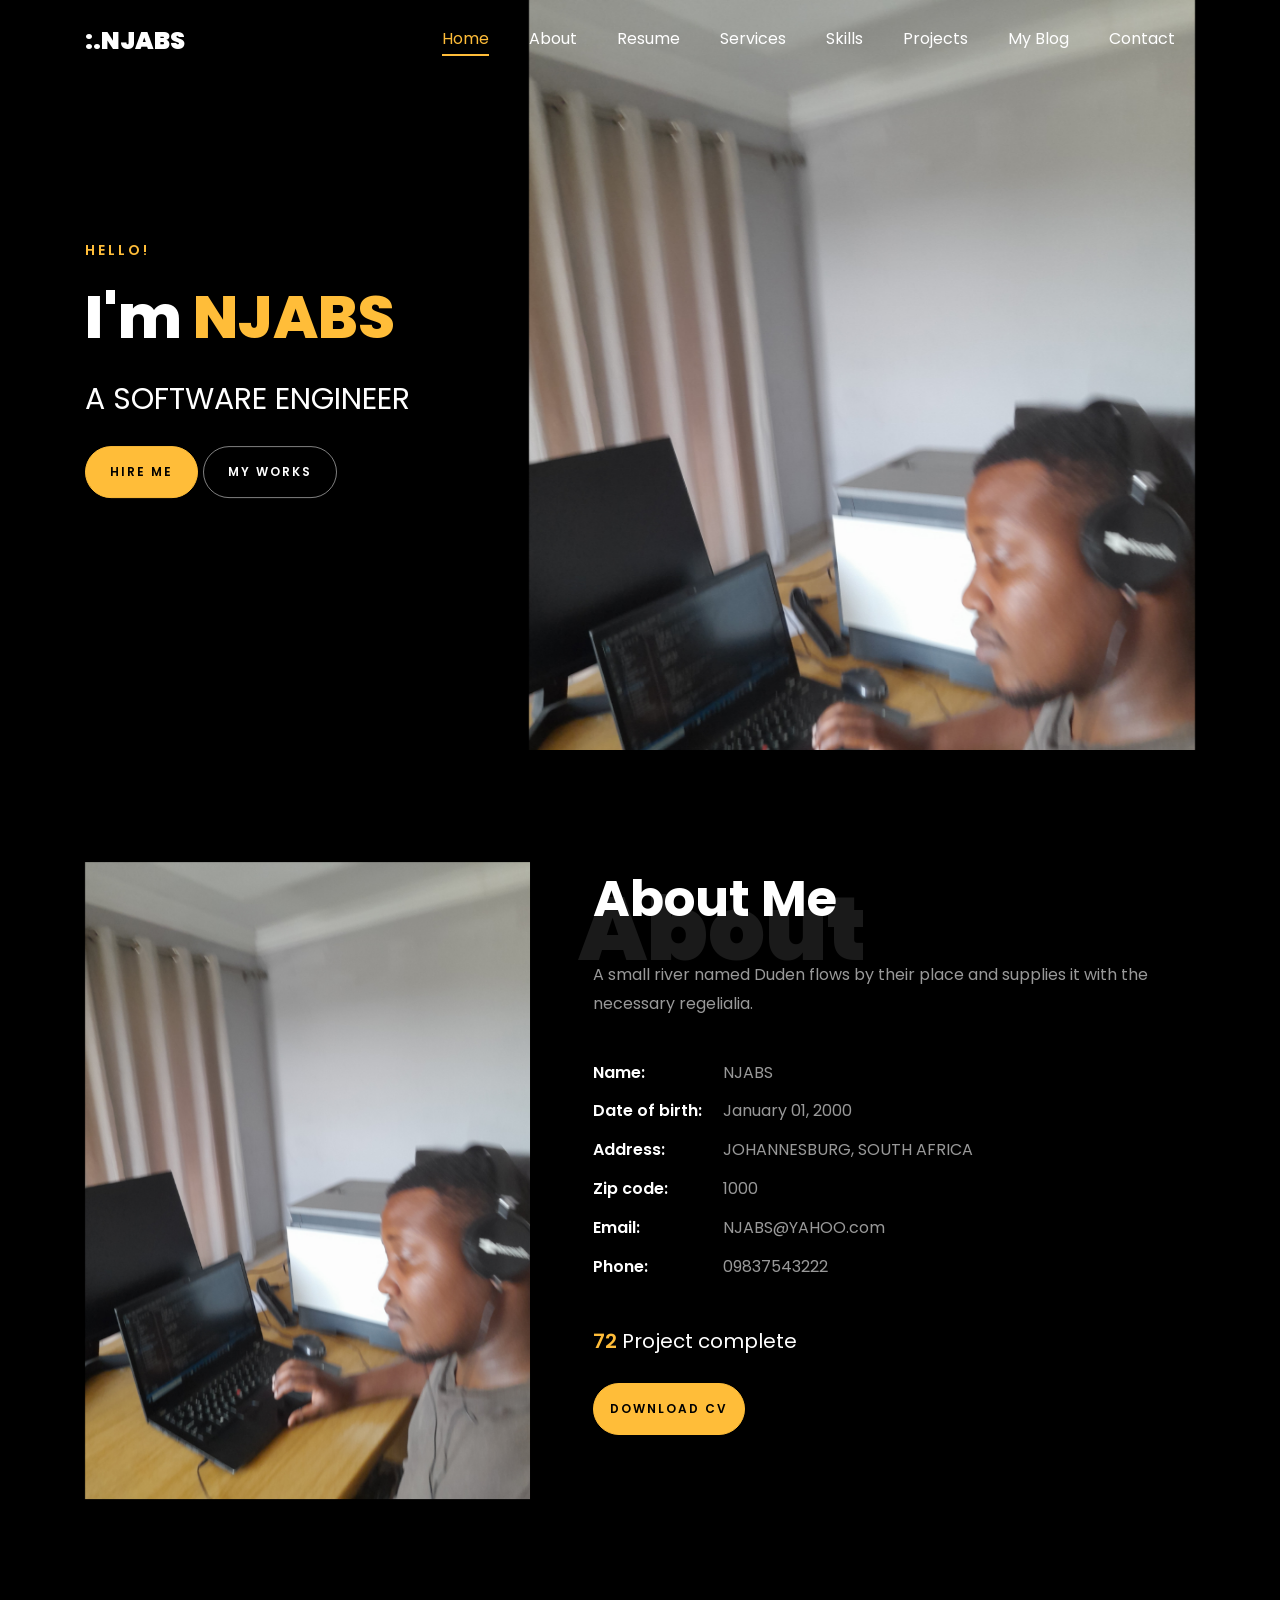
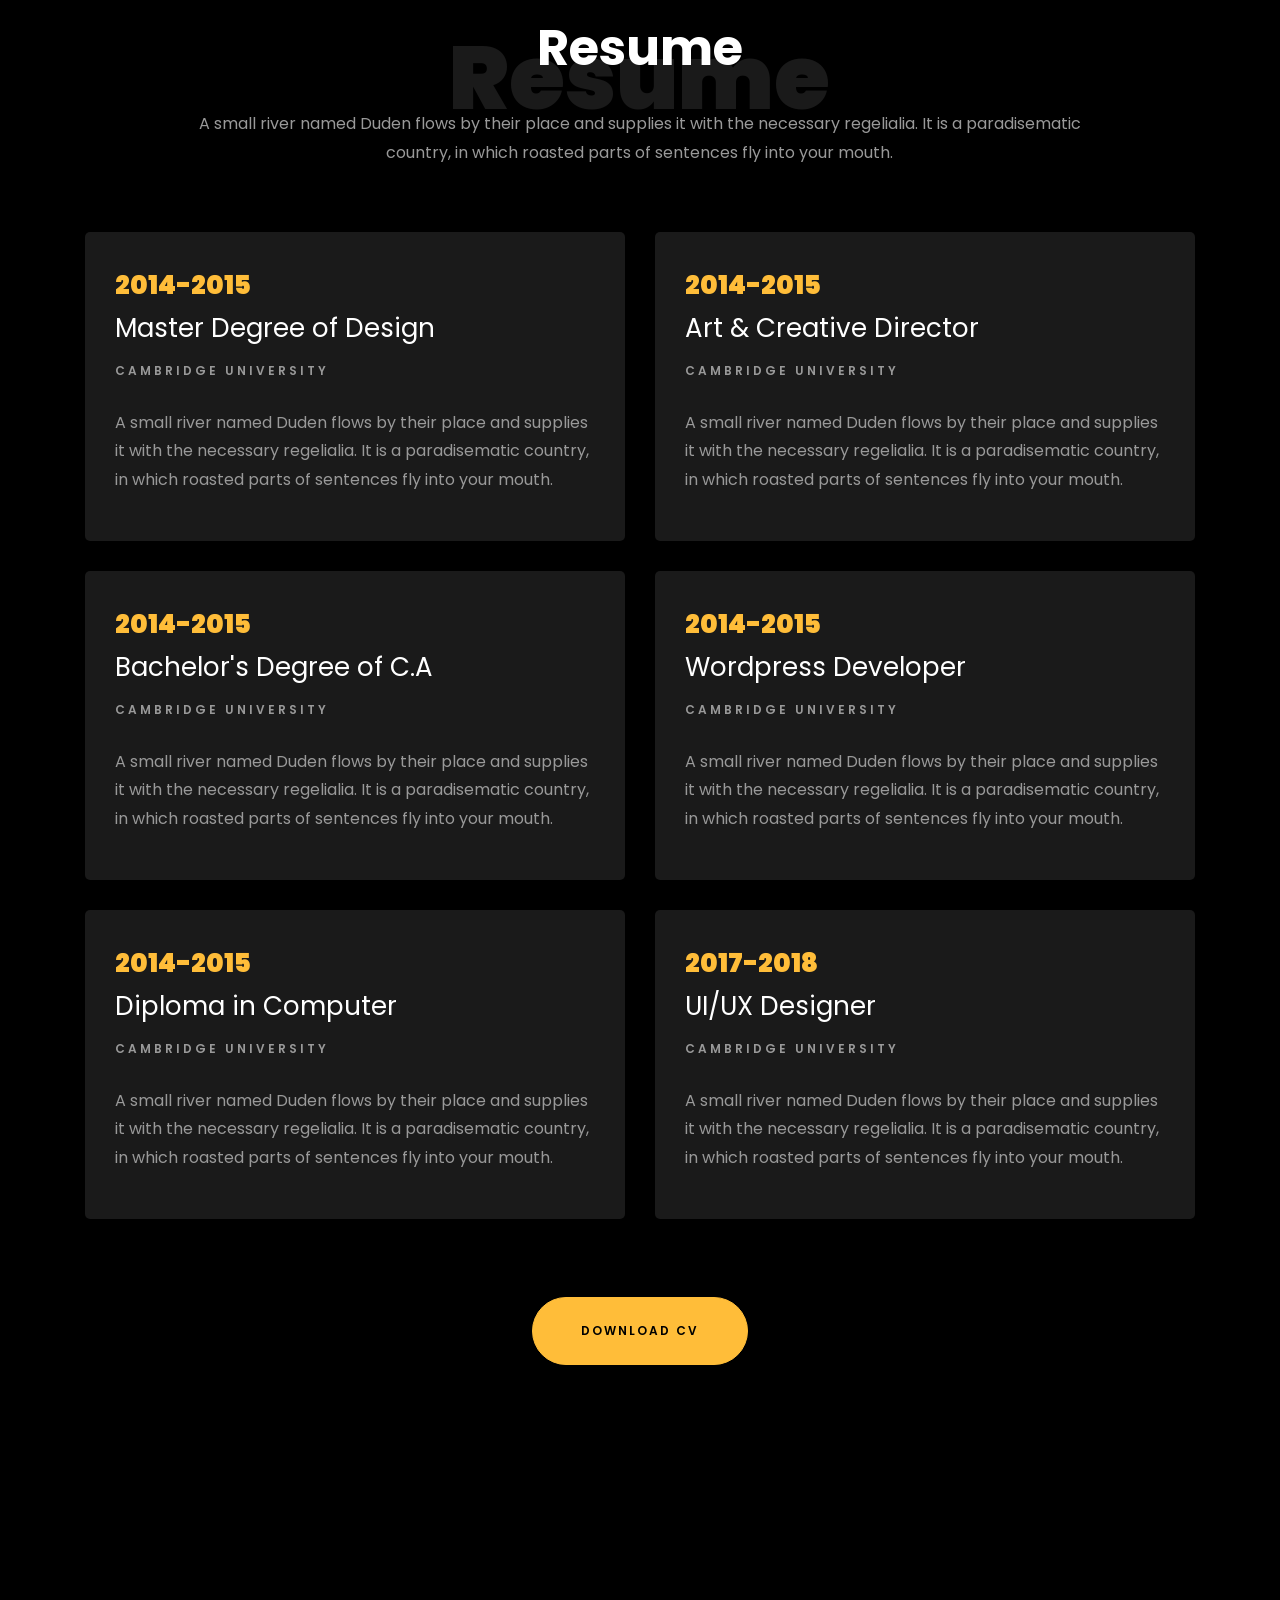
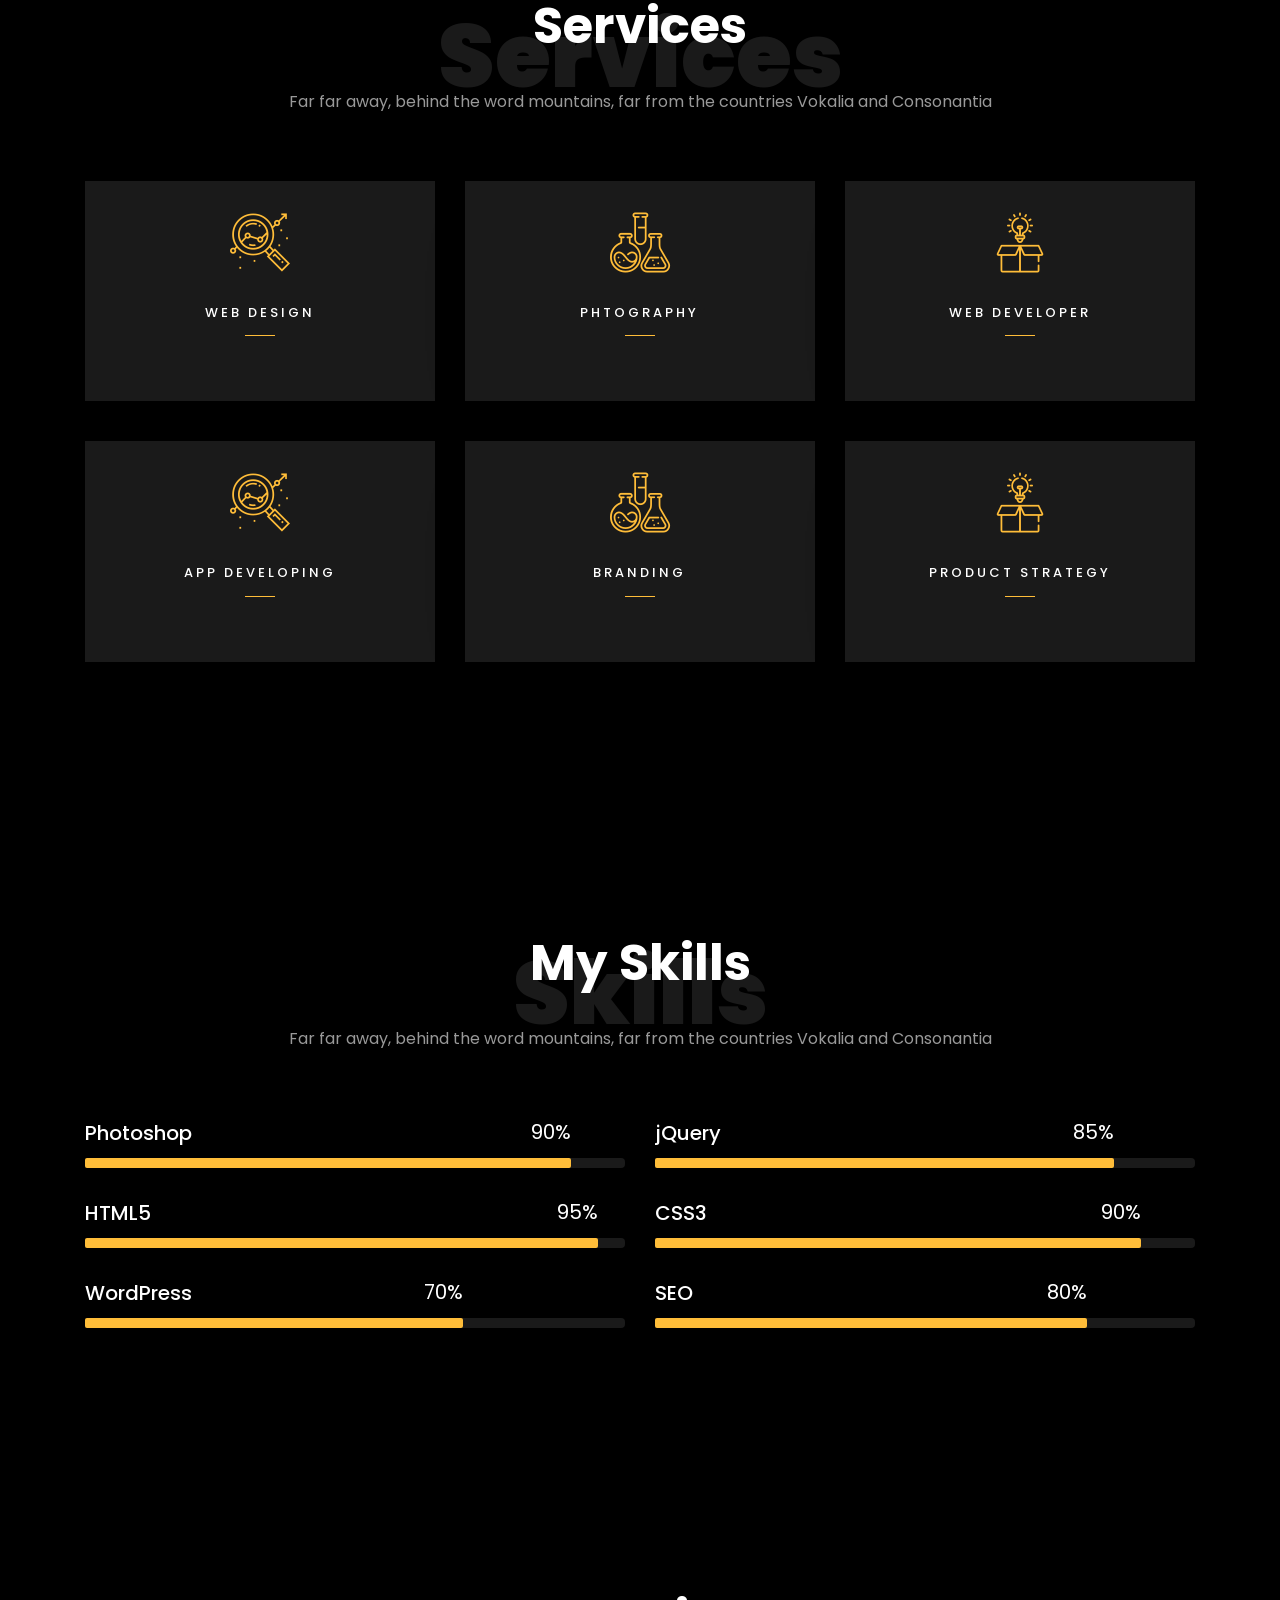
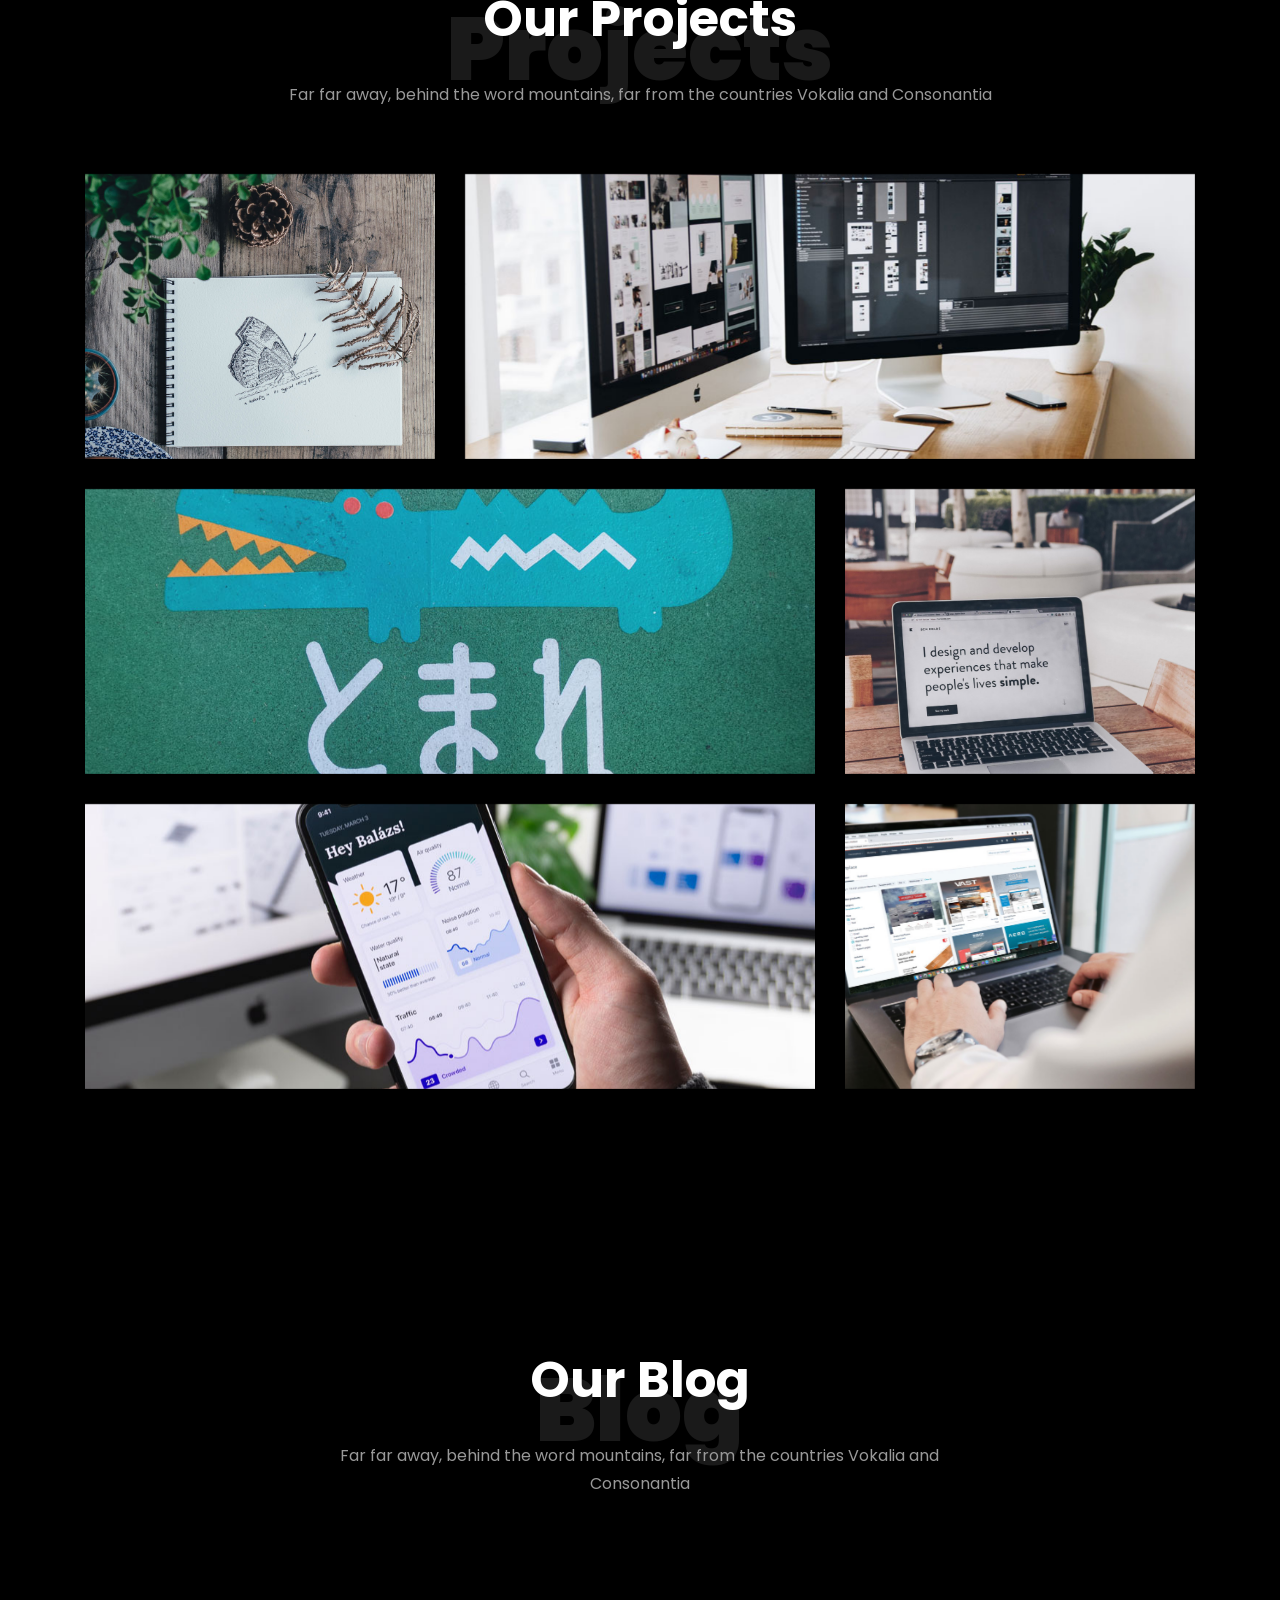
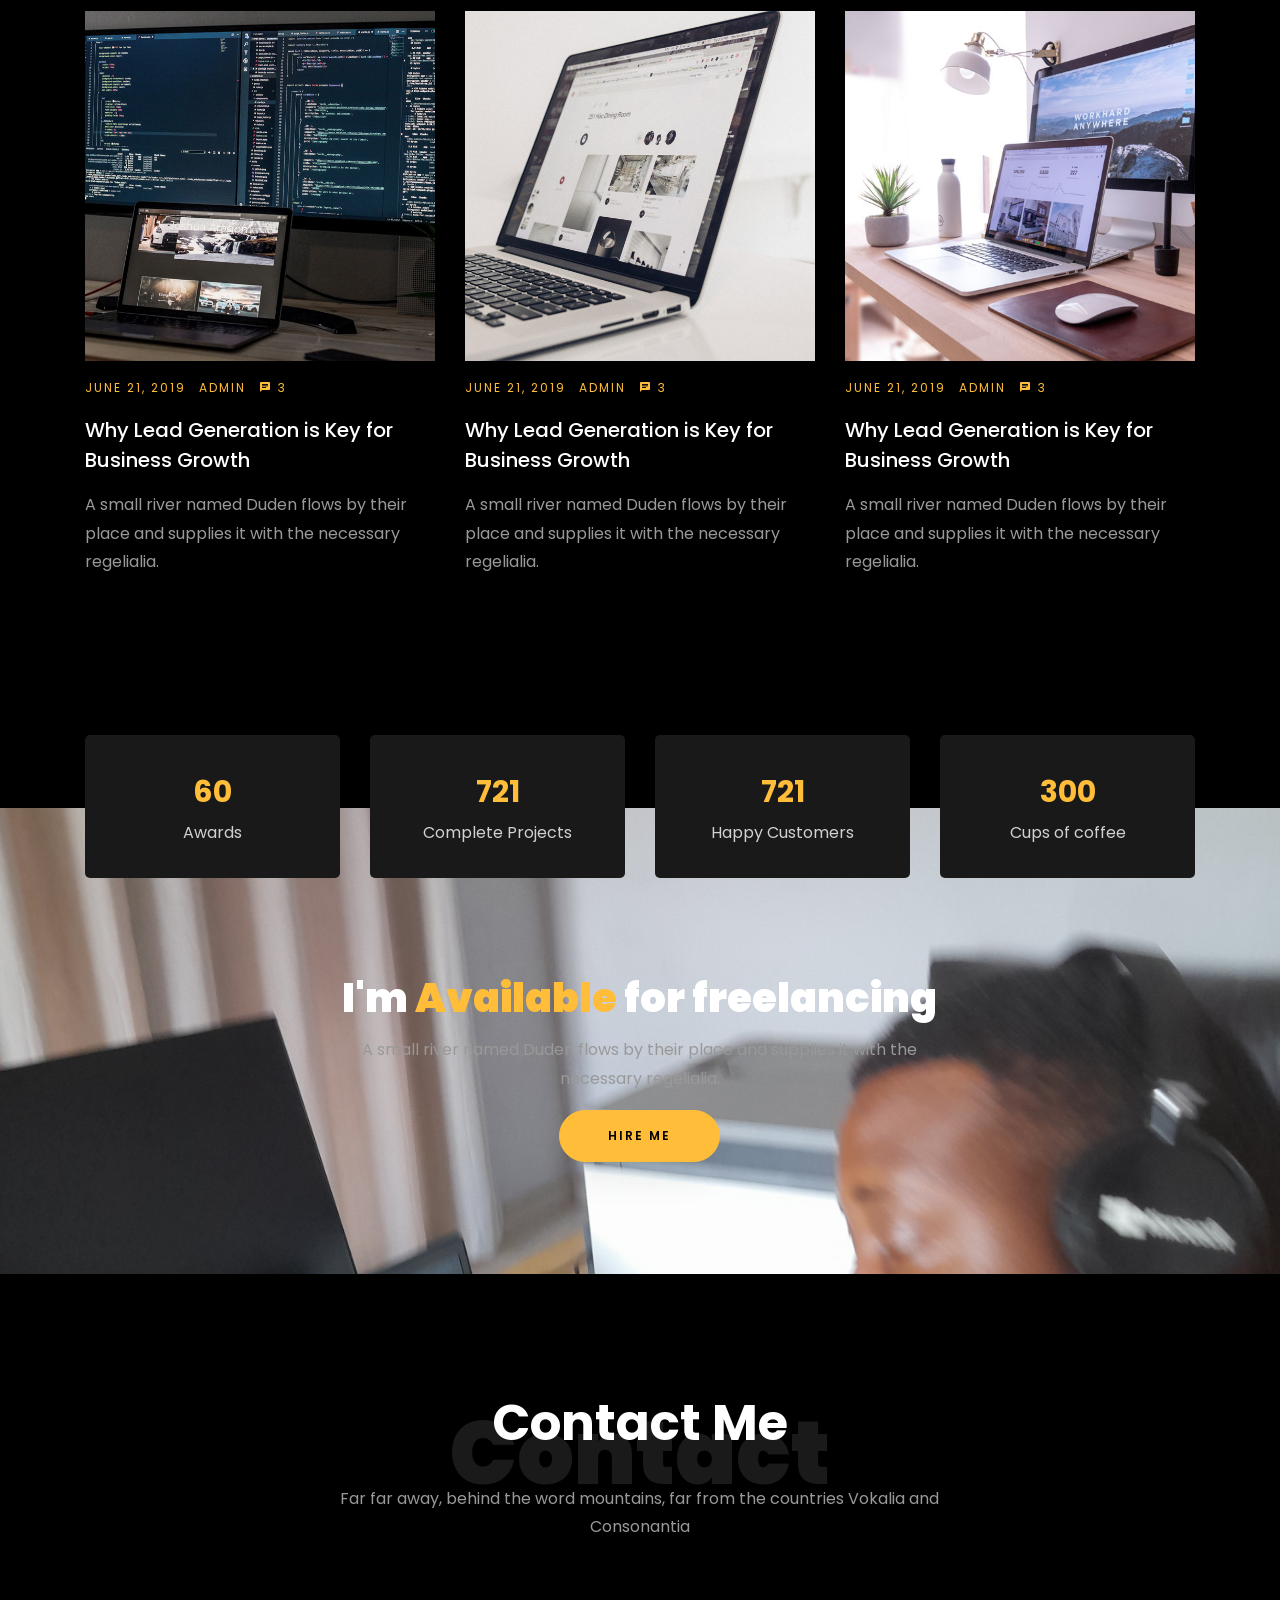
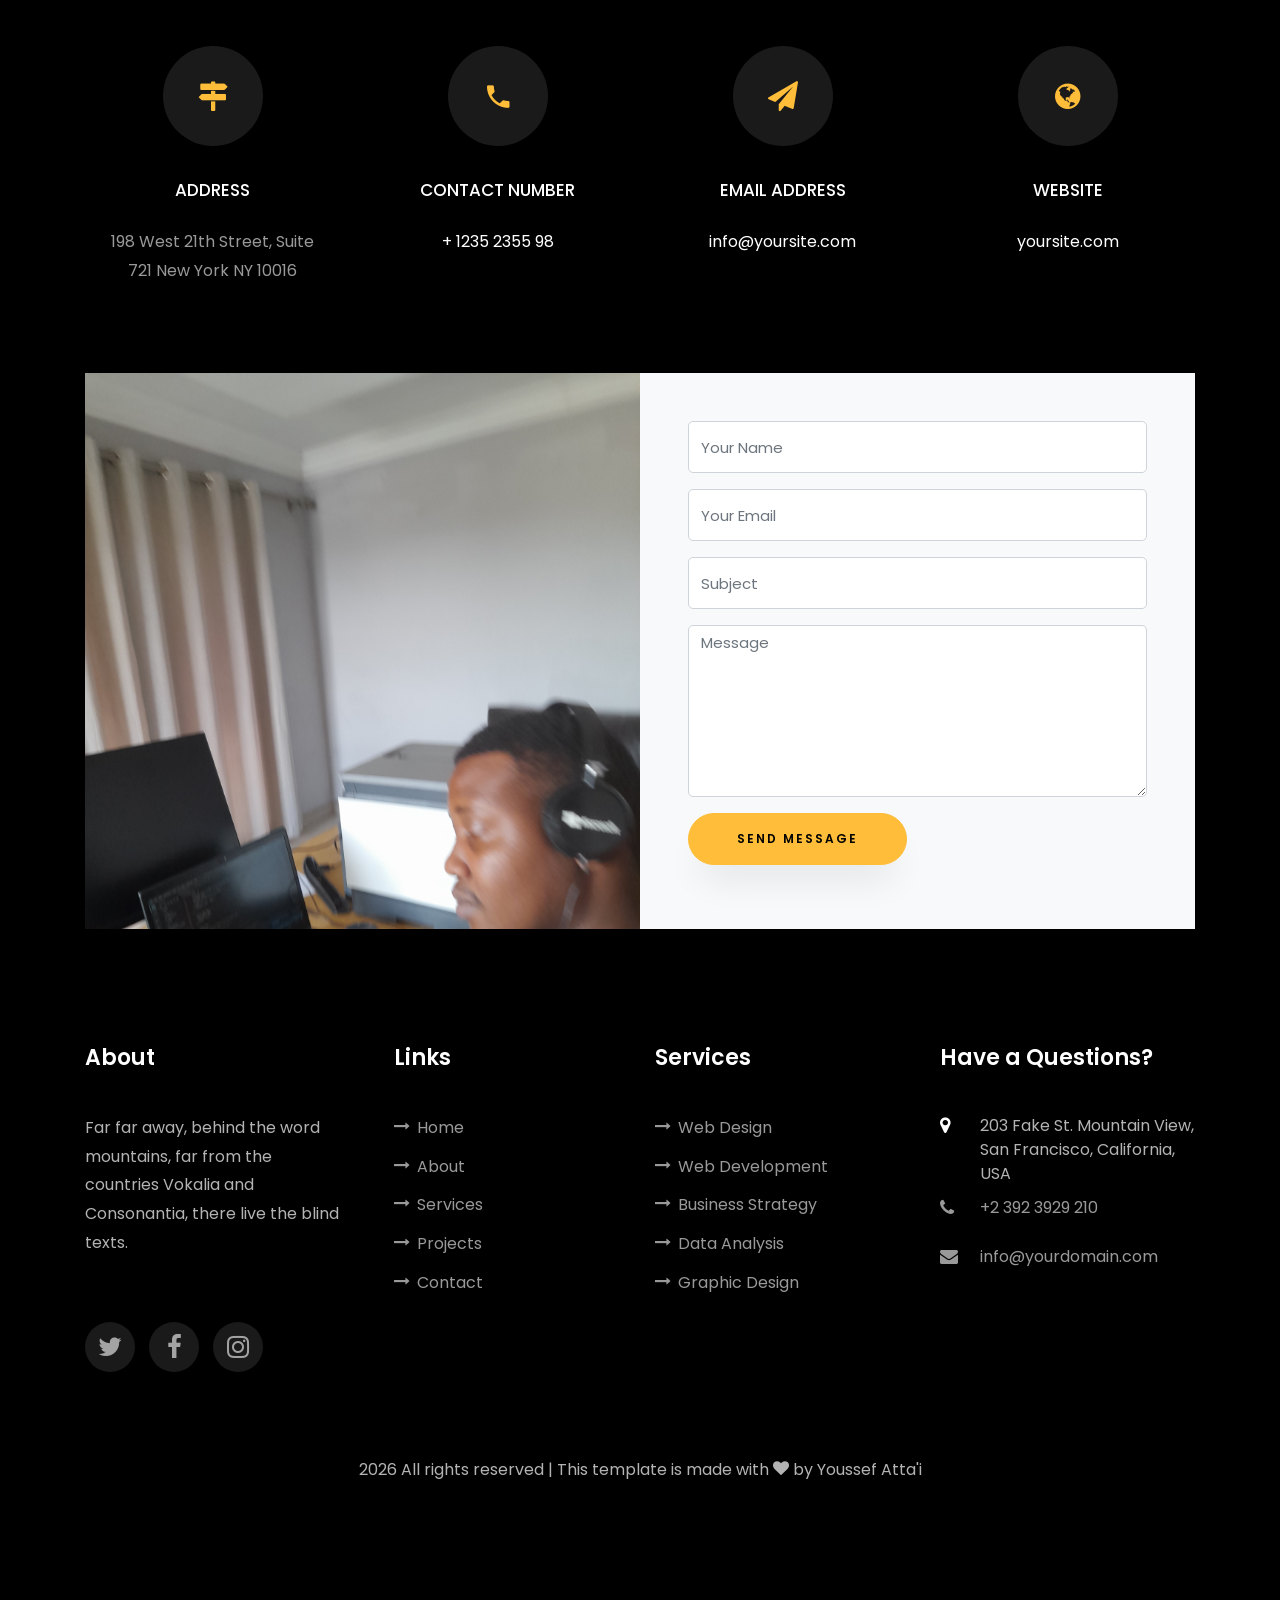
==== clark-thompson-portfolio-main/index.html @ b1715e2a "initial commit" ====
<!doctype html>
<html lang="en">
  <head>
    <title>Njabs</title>
    <meta charset="utf-8" />
    <meta
      name="viewport"
      content="width=device-width, initial-scale=1, shrink-to-fit=no"
    />

    <link
      href="https://fonts.googleapis.com/css?family=Poppins:100,200,300,400,500,600,700,800,900"
      rel="stylesheet"
    />

    <link rel="stylesheet" href="css/open-iconic-bootstrap.min.css" />
    <link rel="stylesheet" href="css/animate.css" />

    <link rel="stylesheet" href="css/owl.carousel.min.css" />
    <link rel="stylesheet" href="css/owl.theme.default.min.css" />
    <link rel="stylesheet" href="css/magnific-popup.css" />

    <link rel="stylesheet" href="css/aos.css" />

    <link rel="stylesheet" href="css/ionicons.min.css" />

    <link rel="stylesheet" href="css/flaticon.css" />
    <link rel="stylesheet" href="css/icomoon.css" />
    <link rel="stylesheet" href="css/style.css" />
  </head>
  <body data-spy="scroll" data-target=".site-navbar-target" data-offset="300">
    <nav
      class="navbar navbar-expand-lg navbar-dark ftco_navbar ftco-navbar-light site-navbar-target"
      id="ftco-navbar"
    >
      <div class="container">
        <a class="navbar-brand" href="index.html">:.Njabs</a>
        <button
          class="navbar-toggler js-fh5co-nav-toggle fh5co-nav-toggle"
          type="button"
          data-toggle="collapse"
          data-target="#ftco-nav"
          aria-controls="ftco-nav"
          aria-expanded="false"
          aria-label="Toggle navigation"
        >
          <span class="oi oi-menu"></span> Menu
        </button>

        <div class="collapse navbar-collapse" id="ftco-nav">
          <ul class="navbar-nav nav ml-auto">
            <li class="nav-item">
              <a href="#home-section" class="nav-link"><span>Home</span></a>
            </li>
            <li class="nav-item">
              <a href="#about-section" class="nav-link"><span>About</span></a>
            </li>
            <li class="nav-item">
              <a href="#resume-section" class="nav-link"><span>Resume</span></a>
            </li>
            <li class="nav-item">
              <a href="#services-section" class="nav-link"
                ><span>Services</span></a
              >
            </li>
            <li class="nav-item">
              <a href="#skills-section" class="nav-link"><span>Skills</span></a>
            </li>
            <li class="nav-item">
              <a href="#projects-section" class="nav-link"
                ><span>Projects</span></a
              >
            </li>
            <li class="nav-item">
              <a href="#blog-section" class="nav-link"><span>My Blog</span></a>
            </li>
            <li class="nav-item">
              <a href="#contact-section" class="nav-link"
                ><span>Contact</span></a
              >
            </li>
          </ul>
        </div>
      </div>
    </nav>
    <section id="home-section" class="hero">
      <div class="home-slider owl-carousel">
        <div class="slider-item">
          <div class="overlay"></div>
          <div class="container">
            <div
              class="row d-md-flex no-gutters slider-text align-items-end justify-content-end"
              data-scrollax-parent="true"
            >
              <div
                class="one-third js-fullheight order-md-last img"
                style="background-image: url(images/20260205_132648.jpg)"
              >
                <div class="overlay"></div>
              </div>
              <div
                class="one-forth d-flex align-items-center ftco-animate"
                data-scrollax=" properties: { translateY: '70%' }"
              >
                <div class="text">
                  <span class="subheading">Hello!</span>
                  <h1 class="mb-4 mt-3">I'm <span>NJABS</span></h1>
                  <h2 class="mb-4">A SOFTWARE ENGINEER</h2>
                  <p>
                    <a href="#" class="btn btn-primary py-3 px-4">Hire me</a>
                    <a
                      href="#"
                      class="btn btn-white btn-outline-white py-3 px-4"
                      >My works</a
                    >
                  </p>
                </div>
              </div>
            </div>
          </div>
        </div>

        
      </div>
    </section>

    <section class="ftco-about img ftco-section ftco-no-pb" id="about-section">
      <div class="container">
        <div class="row d-flex">
          <div class="col-md-6 col-lg-5 d-flex">
            <div class="img-about img d-flex align-items-stretch">
              <div class="overlay"></div>
              <div
                class="img d-flex align-self-stretch align-items-center"
                style="background-image: url(images/20260205_132648.jpg)"
              ></div>
            </div>
          </div>
          <div class="col-md-6 col-lg-7 pl-lg-5 pb-5">
            <div class="row justify-content-start pb-3">
              <div class="col-md-12 heading-section ftco-animate">
                <h1 class="big">About</h1>
                <h2 class="mb-4">About Me</h2>
                <p>
                  A small river named Duden flows by their place and supplies it
                  with the necessary regelialia.
                </p>
                <ul class="about-info mt-4 px-md-0 px-2">
                  <li class="d-flex">
                    <span>Name:</span> <span>NJABS</span>
                  </li>
                  <li class="d-flex">
                    <span>Date of birth:</span> <span>January 01, 2000</span>
                  </li>
                  <li class="d-flex">
                    <span>Address:</span>
                    <span>JOHANNESBURG, SOUTH AFRICA</span>
                  </li>
                  <li class="d-flex">
                    <span>Zip code:</span> <span>1000</span>
                  </li>
                  <li class="d-flex">
                    <span>Email:</span> <span>NJABS@YAHOO.com</span>
                  </li>
                  <li class="d-flex">
                    <span>Phone: </span> <span>09837543222</span>
                  </li>
                </ul>
              </div>
            </div>
            <div class="counter-wrap ftco-animate d-flex mt-md-3">
              <div class="text">
                <p class="mb-4">
                  <span class="number" data-number="120">0</span>
                  <span>Project complete</span>
                </p>
                <p>
                  <a href="#" class="btn btn-primary py-3 px-3">Download CV</a>
                </p>
              </div>
            </div>
          </div>
        </div>
      </div>
    </section>

    <section class="ftco-section ftco-no-pb" id="resume-section">
      <div class="container">
        <div class="row justify-content-center pb-5">
          <div class="col-md-10 heading-section text-center ftco-animate">
            <h1 class="big big-2">Resume</h1>
            <h2 class="mb-4">Resume</h2>
            <p>
              A small river named Duden flows by their place and supplies it
              with the necessary regelialia. It is a paradisematic country, in
              which roasted parts of sentences fly into your mouth.
            </p>
          </div>
        </div>
        <div class="row">
          <div class="col-md-6">
            <div class="resume-wrap ftco-animate">
              <span class="date">2014-2015</span>
              <h2>Master Degree of Design</h2>
              <span class="position">Cambridge University</span>
              <p class="mt-4">
                A small river named Duden flows by their place and supplies it
                with the necessary regelialia. It is a paradisematic country, in
                which roasted parts of sentences fly into your mouth.
              </p>
            </div>
            <div class="resume-wrap ftco-animate">
              <span class="date">2014-2015</span>
              <h2>Bachelor's Degree of C.A</h2>
              <span class="position">Cambridge University</span>
              <p class="mt-4">
                A small river named Duden flows by their place and supplies it
                with the necessary regelialia. It is a paradisematic country, in
                which roasted parts of sentences fly into your mouth.
              </p>
            </div>
            <div class="resume-wrap ftco-animate">
              <span class="date">2014-2015</span>
              <h2>Diploma in Computer</h2>
              <span class="position">Cambridge University</span>
              <p class="mt-4">
                A small river named Duden flows by their place and supplies it
                with the necessary regelialia. It is a paradisematic country, in
                which roasted parts of sentences fly into your mouth.
              </p>
            </div>
          </div>

          <div class="col-md-6">
            <div class="resume-wrap ftco-animate">
              <span class="date">2014-2015</span>
              <h2>Art &amp; Creative Director</h2>
              <span class="position">Cambridge University</span>
              <p class="mt-4">
                A small river named Duden flows by their place and supplies it
                with the necessary regelialia. It is a paradisematic country, in
                which roasted parts of sentences fly into your mouth.
              </p>
            </div>
            <div class="resume-wrap ftco-animate">
              <span class="date">2014-2015</span>
              <h2>Wordpress Developer</h2>
              <span class="position">Cambridge University</span>
              <p class="mt-4">
                A small river named Duden flows by their place and supplies it
                with the necessary regelialia. It is a paradisematic country, in
                which roasted parts of sentences fly into your mouth.
              </p>
            </div>
            <div class="resume-wrap ftco-animate">
              <span class="date">2017-2018</span>
              <h2>UI/UX Designer</h2>
              <span class="position">Cambridge University</span>
              <p class="mt-4">
                A small river named Duden flows by their place and supplies it
                with the necessary regelialia. It is a paradisematic country, in
                which roasted parts of sentences fly into your mouth.
              </p>
            </div>
          </div>
        </div>
        <div class="row justify-content-center mt-5">
          <div class="col-md-6 text-center ftco-animate">
            <p><a href="#" class="btn btn-primary py-4 px-5">Download CV</a></p>
          </div>
        </div>
      </div>
    </section>

    <section class="ftco-section" id="services-section">
      <div class="container">
        <div class="row justify-content-center py-5 mt-5">
          <div class="col-md-12 heading-section text-center ftco-animate">
            <h1 class="big big-2">Services</h1>
            <h2 class="mb-4">Services</h2>
            <p>
              Far far away, behind the word mountains, far from the countries
              Vokalia and Consonantia
            </p>
          </div>
        </div>
        <div class="row">
          <div class="col-md-4 text-center d-flex ftco-animate">
            <a href="#" class="services-1">
              <span class="icon">
                <i class="flaticon-analysis"></i>
              </span>
              <div class="desc">
                <h3 class="mb-5">Web Design</h3>
              </div>
            </a>
          </div>
          <div class="col-md-4 text-center d-flex ftco-animate">
            <a href="#" class="services-1">
              <span class="icon">
                <i class="flaticon-flasks"></i>
              </span>
              <div class="desc">
                <h3 class="mb-5">Phtography</h3>
              </div>
            </a>
          </div>
          <div class="col-md-4 text-center d-flex ftco-animate">
            <a href="#" class="services-1">
              <span class="icon">
                <i class="flaticon-ideas"></i>
              </span>
              <div class="desc">
                <h3 class="mb-5">Web Developer</h3>
              </div>
            </a>
          </div>

          <div class="col-md-4 text-center d-flex ftco-animate">
            <a href="#" class="services-1">
              <span class="icon">
                <i class="flaticon-analysis"></i>
              </span>
              <div class="desc">
                <h3 class="mb-5">App Developing</h3>
              </div>
            </a>
          </div>
          <div class="col-md-4 text-center d-flex ftco-animate">
            <a href="#" class="services-1">
              <span class="icon">
                <i class="flaticon-flasks"></i>
              </span>
              <div class="desc">
                <h3 class="mb-5">Branding</h3>
              </div>
            </a>
          </div>
          <div class="col-md-4 text-center d-flex ftco-animate">
            <a href="#" class="services-1">
              <span class="icon">
                <i class="flaticon-ideas"></i>
              </span>
              <div class="desc">
                <h3 class="mb-5">Product Strategy</h3>
              </div>
            </a>
          </div>
        </div>
      </div>
    </section>

    <section class="ftco-section" id="skills-section">
      <div class="container">
        <div class="row justify-content-center pb-5">
          <div class="col-md-12 heading-section text-center ftco-animate">
            <h1 class="big big-2">Skills</h1>
            <h2 class="mb-4">My Skills</h2>
            <p>
              Far far away, behind the word mountains, far from the countries
              Vokalia and Consonantia
            </p>
          </div>
        </div>
        <div class="row">
          <div class="col-md-6 animate-box">
            <div class="progress-wrap ftco-animate">
              <h3>Photoshop</h3>
              <div class="progress">
                <div
                  class="progress-bar color-1"
                  role="progressbar"
                  aria-valuenow="90"
                  aria-valuemin="0"
                  aria-valuemax="100"
                  style="width: 90%"
                >
                  <span>90%</span>
                </div>
              </div>
            </div>
          </div>
          <div class="col-md-6 animate-box">
            <div class="progress-wrap ftco-animate">
              <h3>jQuery</h3>
              <div class="progress">
                <div
                  class="progress-bar color-2"
                  role="progressbar"
                  aria-valuenow="85"
                  aria-valuemin="0"
                  aria-valuemax="100"
                  style="width: 85%"
                >
                  <span>85%</span>
                </div>
              </div>
            </div>
          </div>
          <div class="col-md-6 animate-box">
            <div class="progress-wrap ftco-animate">
              <h3>HTML5</h3>
              <div class="progress">
                <div
                  class="progress-bar color-3"
                  role="progressbar"
                  aria-valuenow="95"
                  aria-valuemin="0"
                  aria-valuemax="100"
                  style="width: 95%"
                >
                  <span>95%</span>
                </div>
              </div>
            </div>
          </div>
          <div class="col-md-6 animate-box">
            <div class="progress-wrap ftco-animate">
              <h3>CSS3</h3>
              <div class="progress">
                <div
                  class="progress-bar color-4"
                  role="progressbar"
                  aria-valuenow="90"
                  aria-valuemin="0"
                  aria-valuemax="100"
                  style="width: 90%"
                >
                  <span>90%</span>
                </div>
              </div>
            </div>
          </div>
          <div class="col-md-6 animate-box">
            <div class="progress-wrap ftco-animate">
              <h3>WordPress</h3>
              <div class="progress">
                <div
                  class="progress-bar color-5"
                  role="progressbar"
                  aria-valuenow="70"
                  aria-valuemin="0"
                  aria-valuemax="100"
                  style="width: 70%"
                >
                  <span>70%</span>
                </div>
              </div>
            </div>
          </div>
          <div class="col-md-6 animate-box">
            <div class="progress-wrap ftco-animate">
              <h3>SEO</h3>
              <div class="progress">
                <div
                  class="progress-bar color-6"
                  role="progressbar"
                  aria-valuenow="80"
                  aria-valuemin="0"
                  aria-valuemax="100"
                  style="width: 80%"
                >
                  <span>80%</span>
                </div>
              </div>
            </div>
          </div>
        </div>
      </div>
    </section>

    <section class="ftco-section ftco-project" id="projects-section">
      <div class="container">
        <div class="row justify-content-center pb-5">
          <div class="col-md-12 heading-section text-center ftco-animate">
            <h1 class="big big-2">Projects</h1>
            <h2 class="mb-4">Our Projects</h2>
            <p>
              Far far away, behind the word mountains, far from the countries
              Vokalia and Consonantia
            </p>
          </div>
        </div>
        <div class="row">
          <div class="col-md-4">
            <div
              class="project img ftco-animate d-flex justify-content-center align-items-center"
              style="background-image: url(images/project-4.jpg)"
            >
              <div class="overlay"></div>
              <div class="text text-center p-4">
                <h3><a href="#">Branding &amp; Illustration Design</a></h3>
                <span>Web Design</span>
              </div>
            </div>
          </div>
          <div class="col-md-8">
            <div
              class="project img ftco-animate d-flex justify-content-center align-items-center"
              style="background-image: url(images/project-5.jpg)"
            >
              <div class="overlay"></div>
              <div class="text text-center p-4">
                <h3><a href="#">Branding &amp; Illustration Design</a></h3>
                <span>Web Design</span>
              </div>
            </div>
          </div>

          <div class="col-md-8">
            <div
              class="project img ftco-animate d-flex justify-content-center align-items-center"
              style="background-image: url(images/project-1.jpg)"
            >
              <div class="overlay"></div>
              <div class="text text-center p-4">
                <h3><a href="#">Branding &amp; Illustration Design</a></h3>
                <span>Web Design</span>
              </div>
            </div>

            <div
              class="project img ftco-animate d-flex justify-content-center align-items-center"
              style="background-image: url(images/project-6.jpg)"
            >
              <div class="overlay"></div>
              <div class="text text-center p-4">
                <h3><a href="#">Branding &amp; Illustration Design</a></h3>
                <span>Web Design</span>
              </div>
            </div>
          </div>
          <div class="col-md-4">
            <div class="row">
              <div class="col-md-12">
                <div
                  class="project img ftco-animate d-flex justify-content-center align-items-center"
                  style="background-image: url(images/project-2.jpg)"
                >
                  <div class="overlay"></div>
                  <div class="text text-center p-4">
                    <h3><a href="#">Branding &amp; Illustration Design</a></h3>
                    <span>Web Design</span>
                  </div>
                </div>
              </div>
              <div class="col-md-12">
                <div
                  class="project img ftco-animate d-flex justify-content-center align-items-center"
                  style="background-image: url(images/project-3.jpg)"
                >
                  <div class="overlay"></div>
                  <div class="text text-center p-4">
                    <h3><a href="#">Branding &amp; Illustration Design</a></h3>
                    <span>Web Design</span>
                  </div>
                </div>
              </div>
            </div>
          </div>
        </div>
      </div>
    </section>

    <section class="ftco-section" id="blog-section">
      <div class="container">
        <div class="row justify-content-center mb-5 pb-5">
          <div class="col-md-7 heading-section text-center ftco-animate">
            <h1 class="big big-2">Blog</h1>
            <h2 class="mb-4">Our Blog</h2>
            <p>
              Far far away, behind the word mountains, far from the countries
              Vokalia and Consonantia
            </p>
          </div>
        </div>
        <div class="row d-flex">
          <div class="col-md-4 d-flex ftco-animate">
            <div class="blog-entry justify-content-end">
              <a
                href="single.html"
                class="block-20"
                style="background-image: url(&quot;images/image_1.jpg&quot;)"
              >
              </a>
              <div class="text mt-3 float-right d-block">
                <div class="d-flex align-items-center mb-3 meta">
                  <p class="mb-0">
                    <span class="mr-2">June 21, 2019</span>
                    <a href="#" class="mr-2">Admin</a>
                    <a href="#" class="meta-chat"
                      ><span class="icon-chat"></span> 3</a
                    >
                  </p>
                </div>
                <h3 class="heading">
                  <a href="single.html"
                    >Why Lead Generation is Key for Business Growth</a
                  >
                </h3>
                <p>
                  A small river named Duden flows by their place and supplies it
                  with the necessary regelialia.
                </p>
              </div>
            </div>
          </div>
          <div class="col-md-4 d-flex ftco-animate">
            <div class="blog-entry justify-content-end">
              <a
                href="single.html"
                class="block-20"
                style="background-image: url(&quot;images/image_2.jpg&quot;)"
              >
              </a>
              <div class="text mt-3 float-right d-block">
                <div class="d-flex align-items-center mb-3 meta">
                  <p class="mb-0">
                    <span class="mr-2">June 21, 2019</span>
                    <a href="#" class="mr-2">Admin</a>
                    <a href="#" class="meta-chat"
                      ><span class="icon-chat"></span> 3</a
                    >
                  </p>
                </div>
                <h3 class="heading">
                  <a href="single.html"
                    >Why Lead Generation is Key for Business Growth</a
                  >
                </h3>
                <p>
                  A small river named Duden flows by their place and supplies it
                  with the necessary regelialia.
                </p>
              </div>
            </div>
          </div>
          <div class="col-md-4 d-flex ftco-animate">
            <div class="blog-entry">
              <a
                href="single.html"
                class="block-20"
                style="background-image: url(&quot;images/image_3.jpg&quot;)"
              >
              </a>
              <div class="text mt-3 float-right d-block">
                <div class="d-flex align-items-center mb-3 meta">
                  <p class="mb-0">
                    <span class="mr-2">June 21, 2019</span>
                    <a href="#" class="mr-2">Admin</a>
                    <a href="#" class="meta-chat"
                      ><span class="icon-chat"></span> 3</a
                    >
                  </p>
                </div>
                <h3 class="heading">
                  <a href="single.html"
                    >Why Lead Generation is Key for Business Growth</a
                  >
                </h3>
                <p>
                  A small river named Duden flows by their place and supplies it
                  with the necessary regelialia.
                </p>
              </div>
            </div>
          </div>
        </div>
      </div>
    </section>

    <section
      class="ftco-section ftco-no-pt ftco-no-pb ftco-counter img"
      id="section-counter"
    >
      <div class="container">
        <div class="row d-md-flex align-items-center">
          <div
            class="col-md d-flex justify-content-center counter-wrap ftco-animate"
          >
            <div class="block-18">
              <div class="text">
                <strong class="number" data-number="100">0</strong>
                <span>Awards</span>
              </div>
            </div>
          </div>
          <div
            class="col-md d-flex justify-content-center counter-wrap ftco-animate"
          >
            <div class="block-18">
              <div class="text">
                <strong class="number" data-number="1200">0</strong>
                <span>Complete Projects</span>
              </div>
            </div>
          </div>
          <div
            class="col-md d-flex justify-content-center counter-wrap ftco-animate"
          >
            <div class="block-18">
              <div class="text">
                <strong class="number" data-number="1200">0</strong>
                <span>Happy Customers</span>
              </div>
            </div>
          </div>
          <div
            class="col-md d-flex justify-content-center counter-wrap ftco-animate"
          >
            <div class="block-18">
              <div class="text">
                <strong class="number" data-number="500">0</strong>
                <span>Cups of coffee</span>
              </div>
            </div>
          </div>
        </div>
      </div>
    </section>

    <section
      class="ftco-section ftco-hireme img margin-top"
      style="background-image: url(images/20260205_132648.jpg)"
    >
      <div class="container">
        <div class="row justify-content-center">
          <div class="col-md-7 ftco-animate text-center">
            <h2>I'm <span>Available</span> for freelancing</h2>
            <p>
              A small river named Duden flows by their place and supplies it
              with the necessary regelialia.
            </p>
            <p class="mb-0">
              <a href="#" class="btn btn-primary py-3 px-5">Hire me</a>
            </p>
          </div>
        </div>
      </div>
    </section>

    <section
      class="ftco-section contact-section ftco-no-pb"
      id="contact-section"
    >
      <div class="container">
        <div class="row justify-content-center mb-5 pb-3">
          <div class="col-md-7 heading-section text-center ftco-animate">
            <h1 class="big big-2">Contact</h1>
            <h2 class="mb-4">Contact Me</h2>
            <p>
              Far far away, behind the word mountains, far from the countries
              Vokalia and Consonantia
            </p>
          </div>
        </div>

        <div class="row d-flex contact-info mb-5">
          <div class="col-md-6 col-lg-3 d-flex ftco-animate">
            <div class="align-self-stretch box p-4 text-center">
              <div
                class="icon d-flex align-items-center justify-content-center"
              >
                <span class="icon-map-signs"></span>
              </div>
              <h3 class="mb-4">Address</h3>
              <p>198 West 21th Street, Suite 721 New York NY 10016</p>
            </div>
          </div>
          <div class="col-md-6 col-lg-3 d-flex ftco-animate">
            <div class="align-self-stretch box p-4 text-center">
              <div
                class="icon d-flex align-items-center justify-content-center"
              >
                <span class="icon-phone2"></span>
              </div>
              <h3 class="mb-4">Contact Number</h3>
              <p><a href="tel://1234567920">+ 1235 2355 98</a></p>
            </div>
          </div>
          <div class="col-md-6 col-lg-3 d-flex ftco-animate">
            <div class="align-self-stretch box p-4 text-center">
              <div
                class="icon d-flex align-items-center justify-content-center"
              >
                <span class="icon-paper-plane"></span>
              </div>
              <h3 class="mb-4">Email Address</h3>
              <p><a href="mailto:info@yoursite.com">info@yoursite.com</a></p>
            </div>
          </div>
          <div class="col-md-6 col-lg-3 d-flex ftco-animate">
            <div class="align-self-stretch box p-4 text-center">
              <div
                class="icon d-flex align-items-center justify-content-center"
              >
                <span class="icon-globe"></span>
              </div>
              <h3 class="mb-4">Website</h3>
              <p><a href="#">yoursite.com</a></p>
            </div>
          </div>
        </div>

        <div class="row no-gutters block-9">
          <div class="col-md-6 order-md-last d-flex">
            <form action="#" class="bg-light p-4 p-md-5 contact-form">
              <div class="form-group">
                <input
                  type="text"
                  class="form-control"
                  placeholder="Your Name"
                />
              </div>
              <div class="form-group">
                <input
                  type="text"
                  class="form-control"
                  placeholder="Your Email"
                />
              </div>
              <div class="form-group">
                <input type="text" class="form-control" placeholder="Subject" />
              </div>
              <div class="form-group">
                <textarea
                  name=""
                  id=""
                  cols="30"
                  rows="7"
                  class="form-control"
                  placeholder="Message"
                ></textarea>
              </div>
              <div class="form-group">
                <input
                  type="submit"
                  value="Send Message"
                  class="btn btn-primary py-3 px-5"
                />
              </div>
            </form>
          </div>

          <div class="col-md-6 d-flex">
            <div
              class="img"
              style="background-image: url(images/20260205_132648.jpg)"
            ></div>
          </div>
        </div>
      </div>
    </section>

    <footer class="ftco-footer ftco-section">
      <div class="container">
        <div class="row mb-5">
          <div class="col-md">
            <div class="ftco-footer-widget mb-4">
              <h2 class="ftco-heading-2">About</h2>
              <p>
                Far far away, behind the word mountains, far from the countries
                Vokalia and Consonantia, there live the blind texts.
              </p>
              <ul
                class="ftco-footer-social list-unstyled float-md-left float-lft mt-5"
              >
                <li class="ftco-animate">
                  <a href="#"><span class="icon-twitter"></span></a>
                </li>
                <li class="ftco-animate">
                  <a href="#"><span class="icon-facebook"></span></a>
                </li>
                <li class="ftco-animate">
                  <a href="#"><span class="icon-instagram"></span></a>
                </li>
              </ul>
            </div>
          </div>
          <div class="col-md">
            <div class="ftco-footer-widget mb-4 ml-md-4">
              <h2 class="ftco-heading-2">Links</h2>
              <ul class="list-unstyled">
                <li>
                  <a href="#"
                    ><span class="icon-long-arrow-right mr-2"></span>Home</a
                  >
                </li>
                <li>
                  <a href="#"
                    ><span class="icon-long-arrow-right mr-2"></span>About</a
                  >
                </li>
                <li>
                  <a href="#"
                    ><span class="icon-long-arrow-right mr-2"></span>Services</a
                  >
                </li>
                <li>
                  <a href="#"
                    ><span class="icon-long-arrow-right mr-2"></span>Projects</a
                  >
                </li>
                <li>
                  <a href="#"
                    ><span class="icon-long-arrow-right mr-2"></span>Contact</a
                  >
                </li>
              </ul>
            </div>
          </div>
          <div class="col-md">
            <div class="ftco-footer-widget mb-4">
              <h2 class="ftco-heading-2">Services</h2>
              <ul class="list-unstyled">
                <li>
                  <a href="#"
                    ><span class="icon-long-arrow-right mr-2"></span>Web
                    Design</a
                  >
                </li>
                <li>
                  <a href="#"
                    ><span class="icon-long-arrow-right mr-2"></span>Web
                    Development</a
                  >
                </li>
                <li>
                  <a href="#"
                    ><span class="icon-long-arrow-right mr-2"></span>Business
                    Strategy</a
                  >
                </li>
                <li>
                  <a href="#"
                    ><span class="icon-long-arrow-right mr-2"></span>Data
                    Analysis</a
                  >
                </li>
                <li>
                  <a href="#"
                    ><span class="icon-long-arrow-right mr-2"></span>Graphic
                    Design</a
                  >
                </li>
              </ul>
            </div>
          </div>
          <div class="col-md">
            <div class="ftco-footer-widget mb-4">
              <h2 class="ftco-heading-2">Have a Questions?</h2>
              <div class="block-23 mb-3">
                <ul>
                  <li>
                    <span class="icon icon-map-marker"></span
                    ><span class="text"
                      >203 Fake St. Mountain View, San Francisco, California,
                      USA</span
                    >
                  </li>
                  <li>
                    <a href="#"
                      ><span class="icon icon-phone"></span
                      ><span class="text">+2 392 3929 210</span></a
                    >
                  </li>
                  <li>
                    <a href="#"
                      ><span class="icon icon-envelope"></span
                      ><span class="text">info@yourdomain.com</span></a
                    >
                  </li>
                </ul>
              </div>
            </div>
          </div>
        </div>
        <div class="row">
          <div class="col-md-12 text-center">
            <p>
              <script>
                document.write(new Date().getFullYear());
              </script>
              All rights reserved | This template is made with
              <i class="icon-heart color-danger" aria-hidden="true"></i> by
              <a href="https://github.com/youssef-attai" target="_blank"
                >Youssef Atta'i</a
              >
            </p>
          </div>
        </div>
      </div>
    </footer>

    <!-- loader -->
    <div id="ftco-loader" class="show fullscreen">
      <svg class="circular" width="48px" height="48px">
        <circle
          class="path-bg"
          cx="24"
          cy="24"
          r="22"
          fill="none"
          stroke-width="4"
          stroke="#eeeeee"
        />
        <circle
          class="path"
          cx="24"
          cy="24"
          r="22"
          fill="none"
          stroke-width="4"
          stroke-miterlimit="10"
          stroke="#F96D00"
        />
      </svg>
    </div>

    <script src="js/jquery.min.js"></script>
    <script src="js/jquery-migrate-3.0.1.min.js"></script>
    <script src="js/popper.min.js"></script>
    <script src="js/bootstrap.min.js"></script>
    <script src="js/jquery.easing.1.3.js"></script>
    <script src="js/jquery.waypoints.min.js"></script>
    <script src="js/jquery.stellar.min.js"></script>
    <script src="js/owl.carousel.min.js"></script>
    <script src="js/jquery.magnific-popup.min.js"></script>
    <script src="js/aos.js"></script>
    <script src="js/jquery.animateNumber.min.js"></script>
    <script src="js/scrollax.min.js"></script>

    <script src="js/main.js"></script>
  </body>
</html>
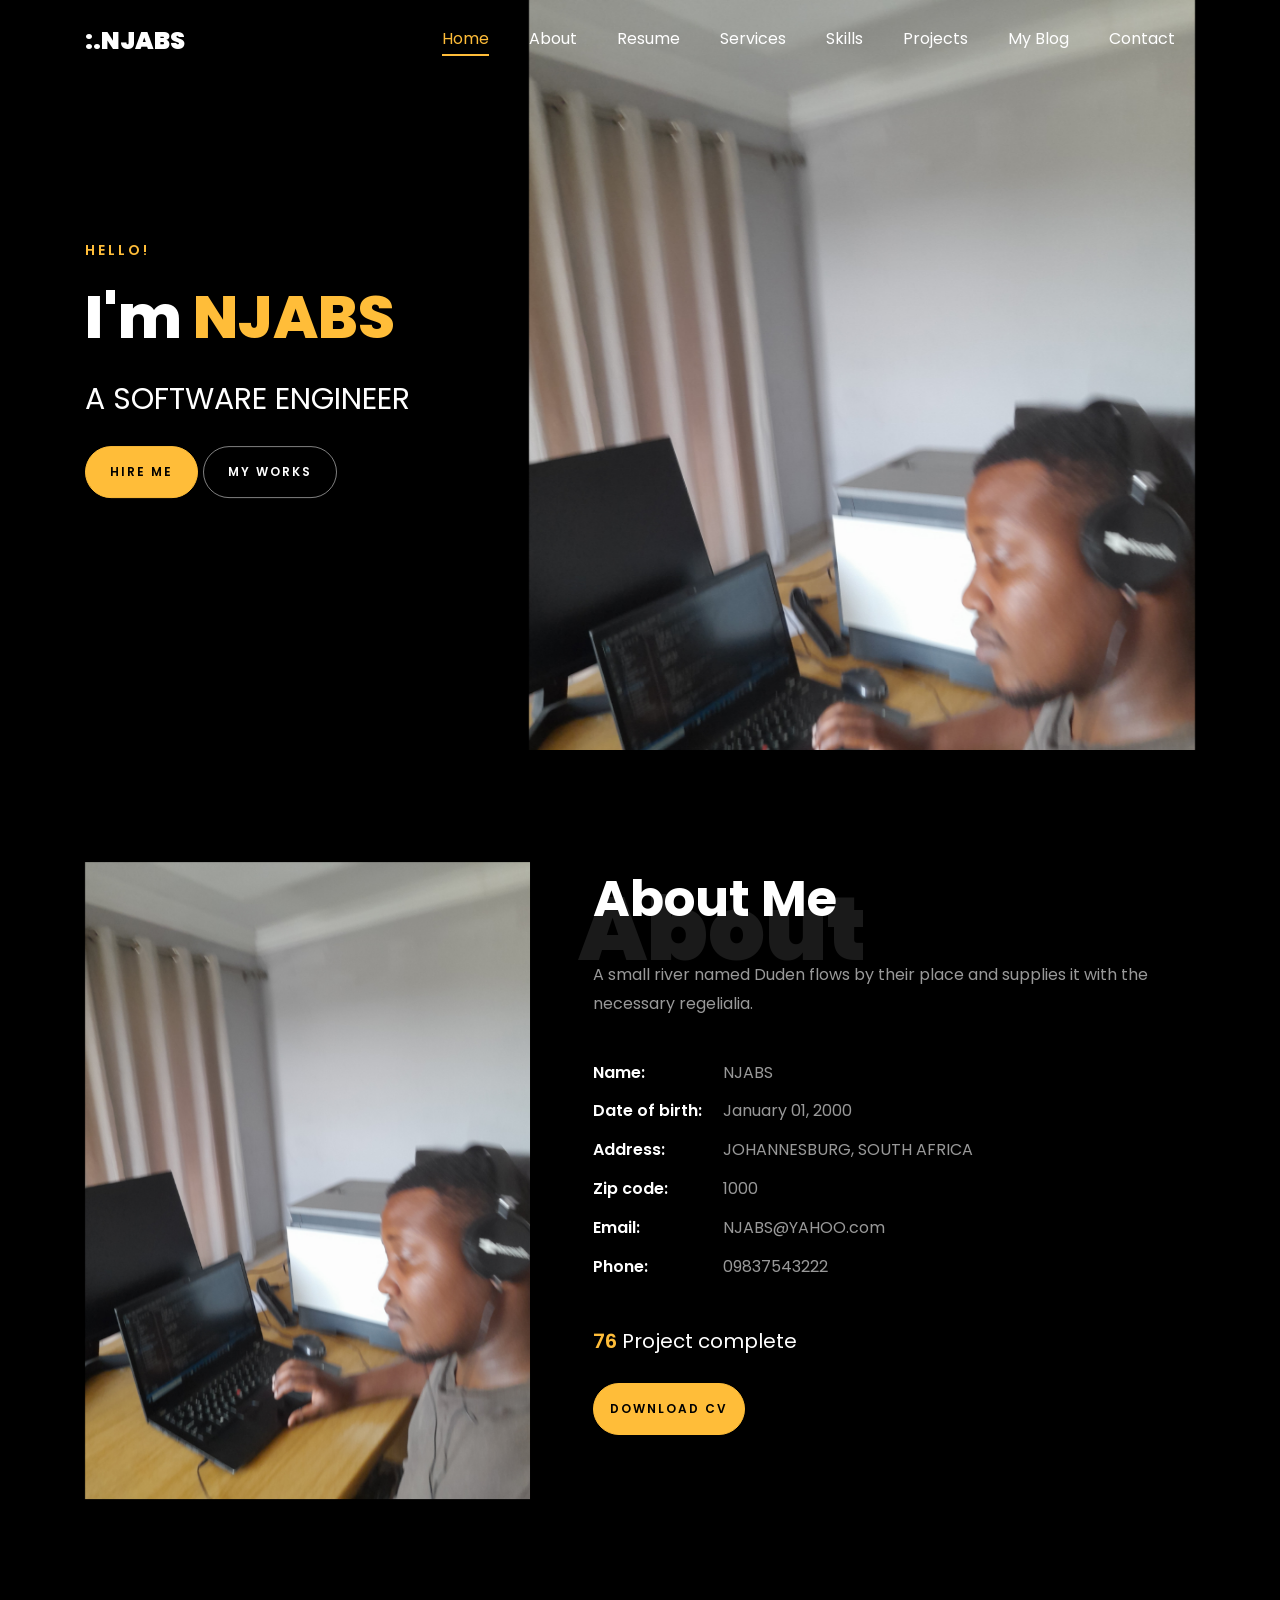
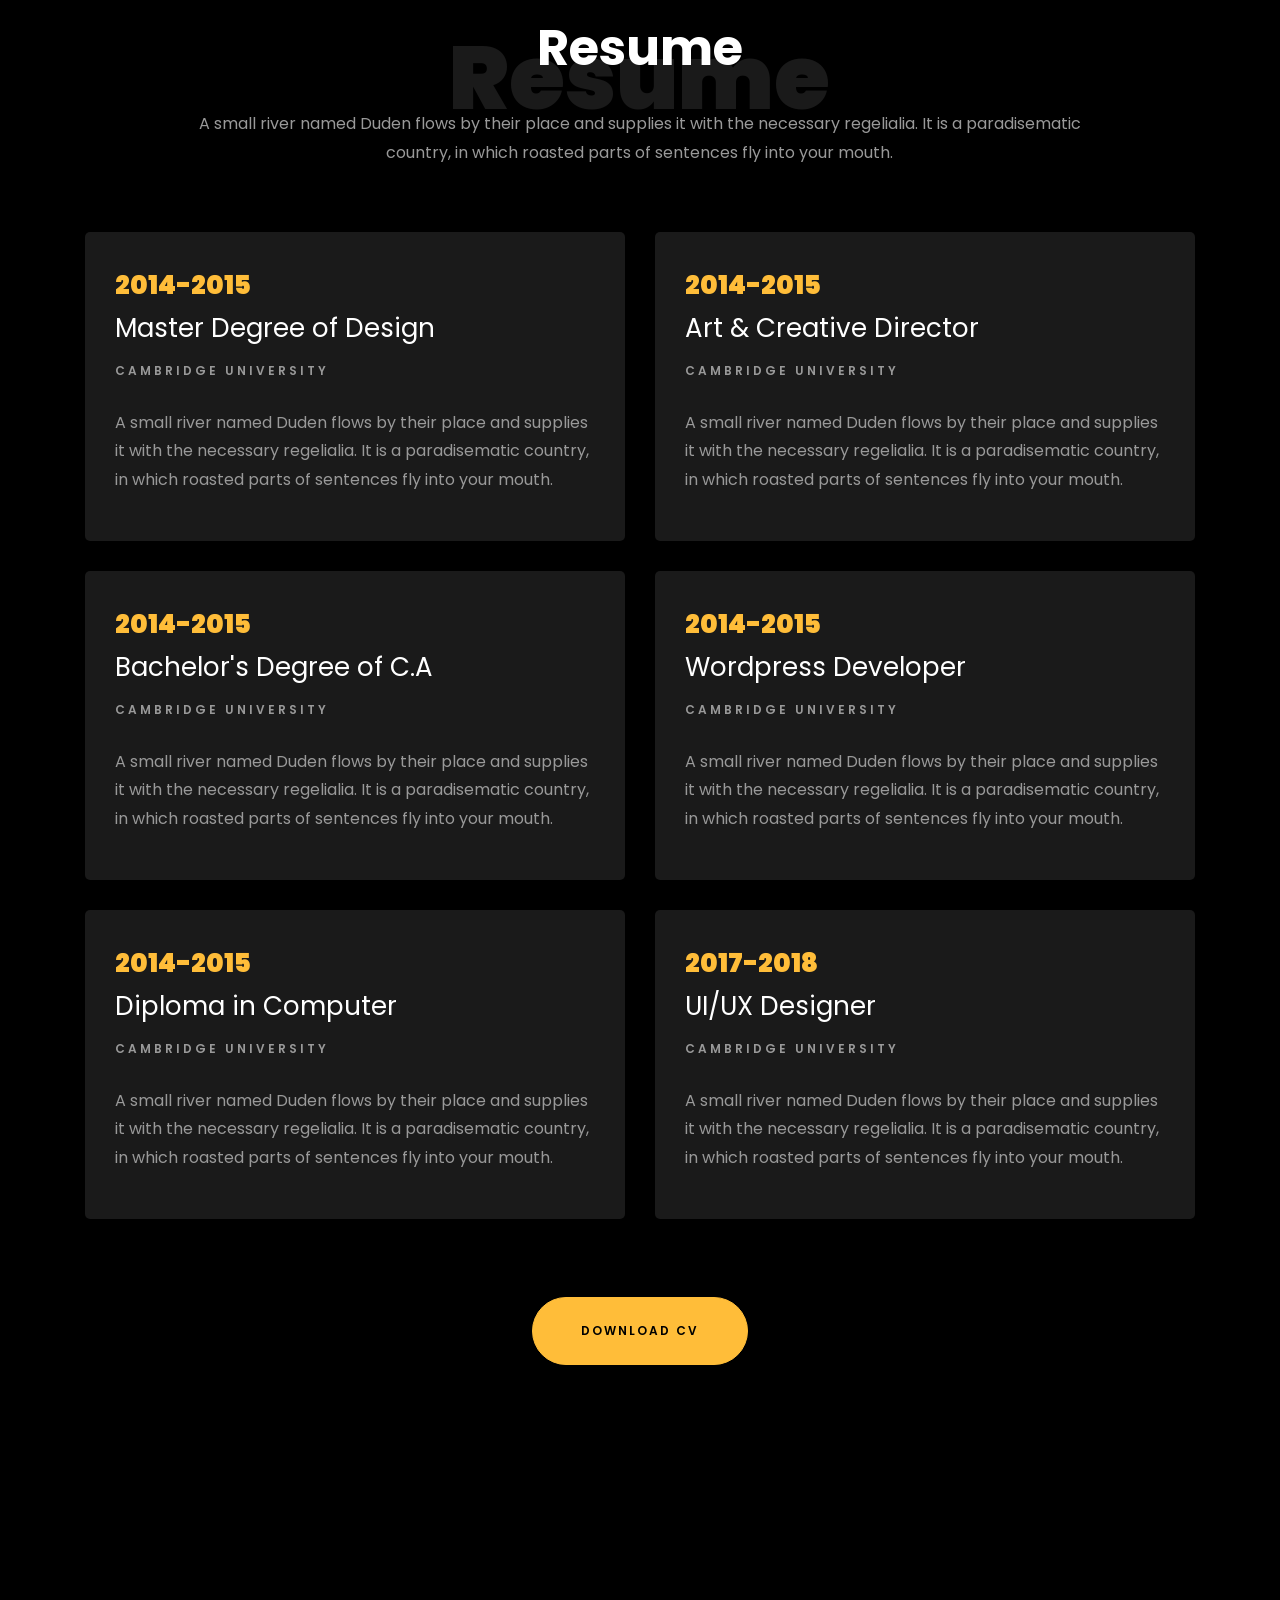
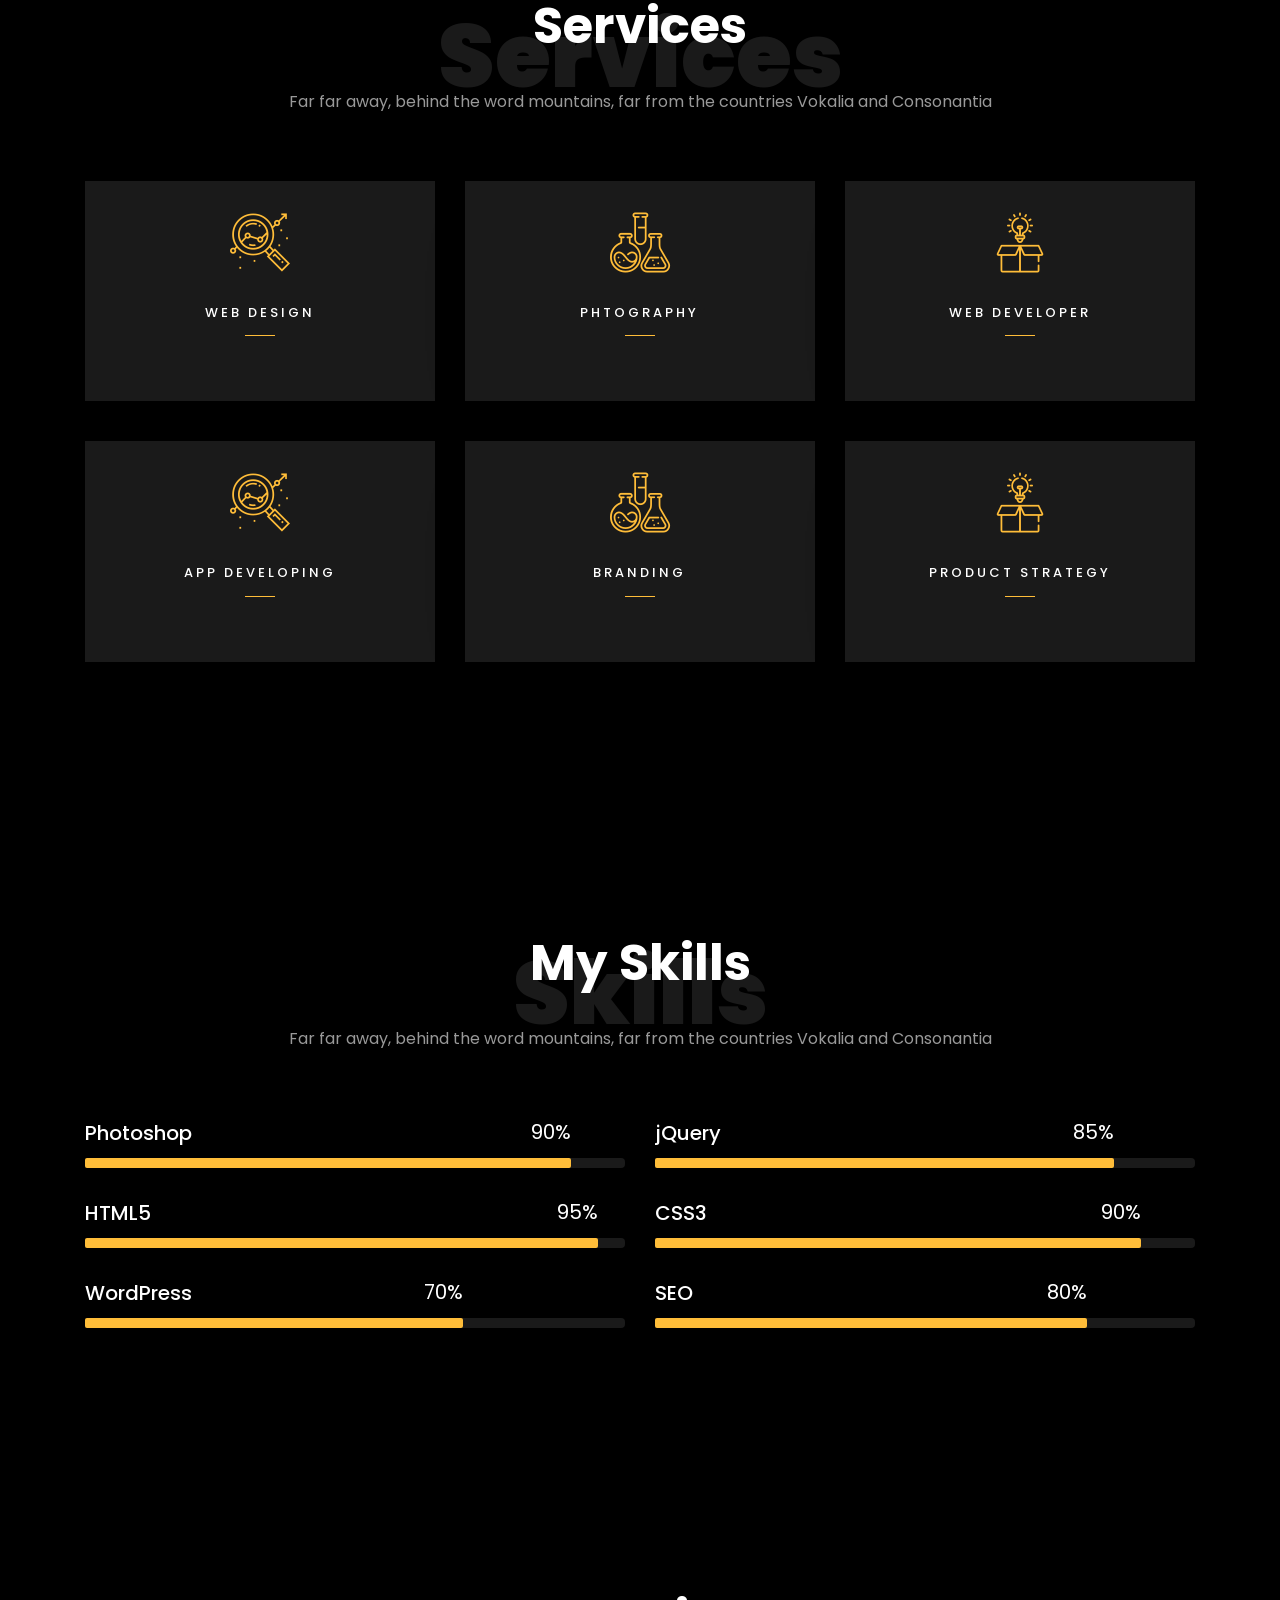
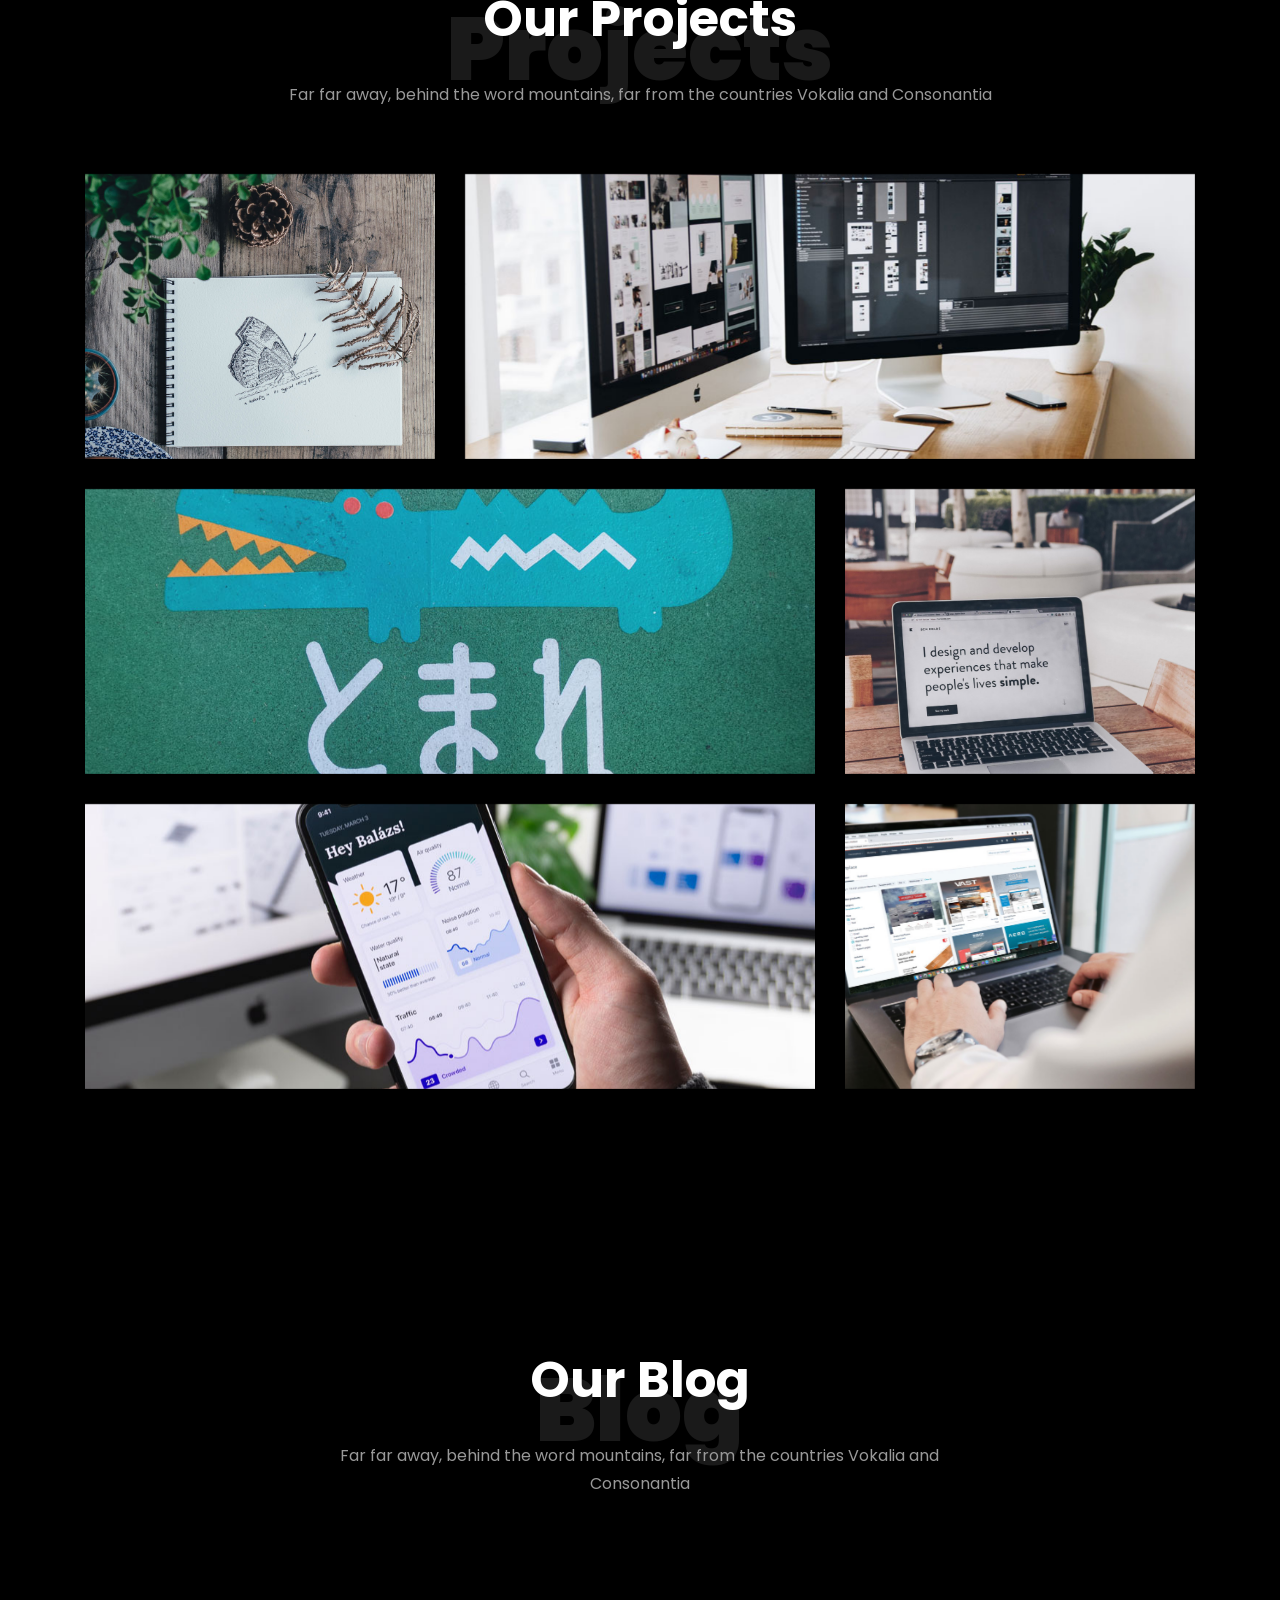
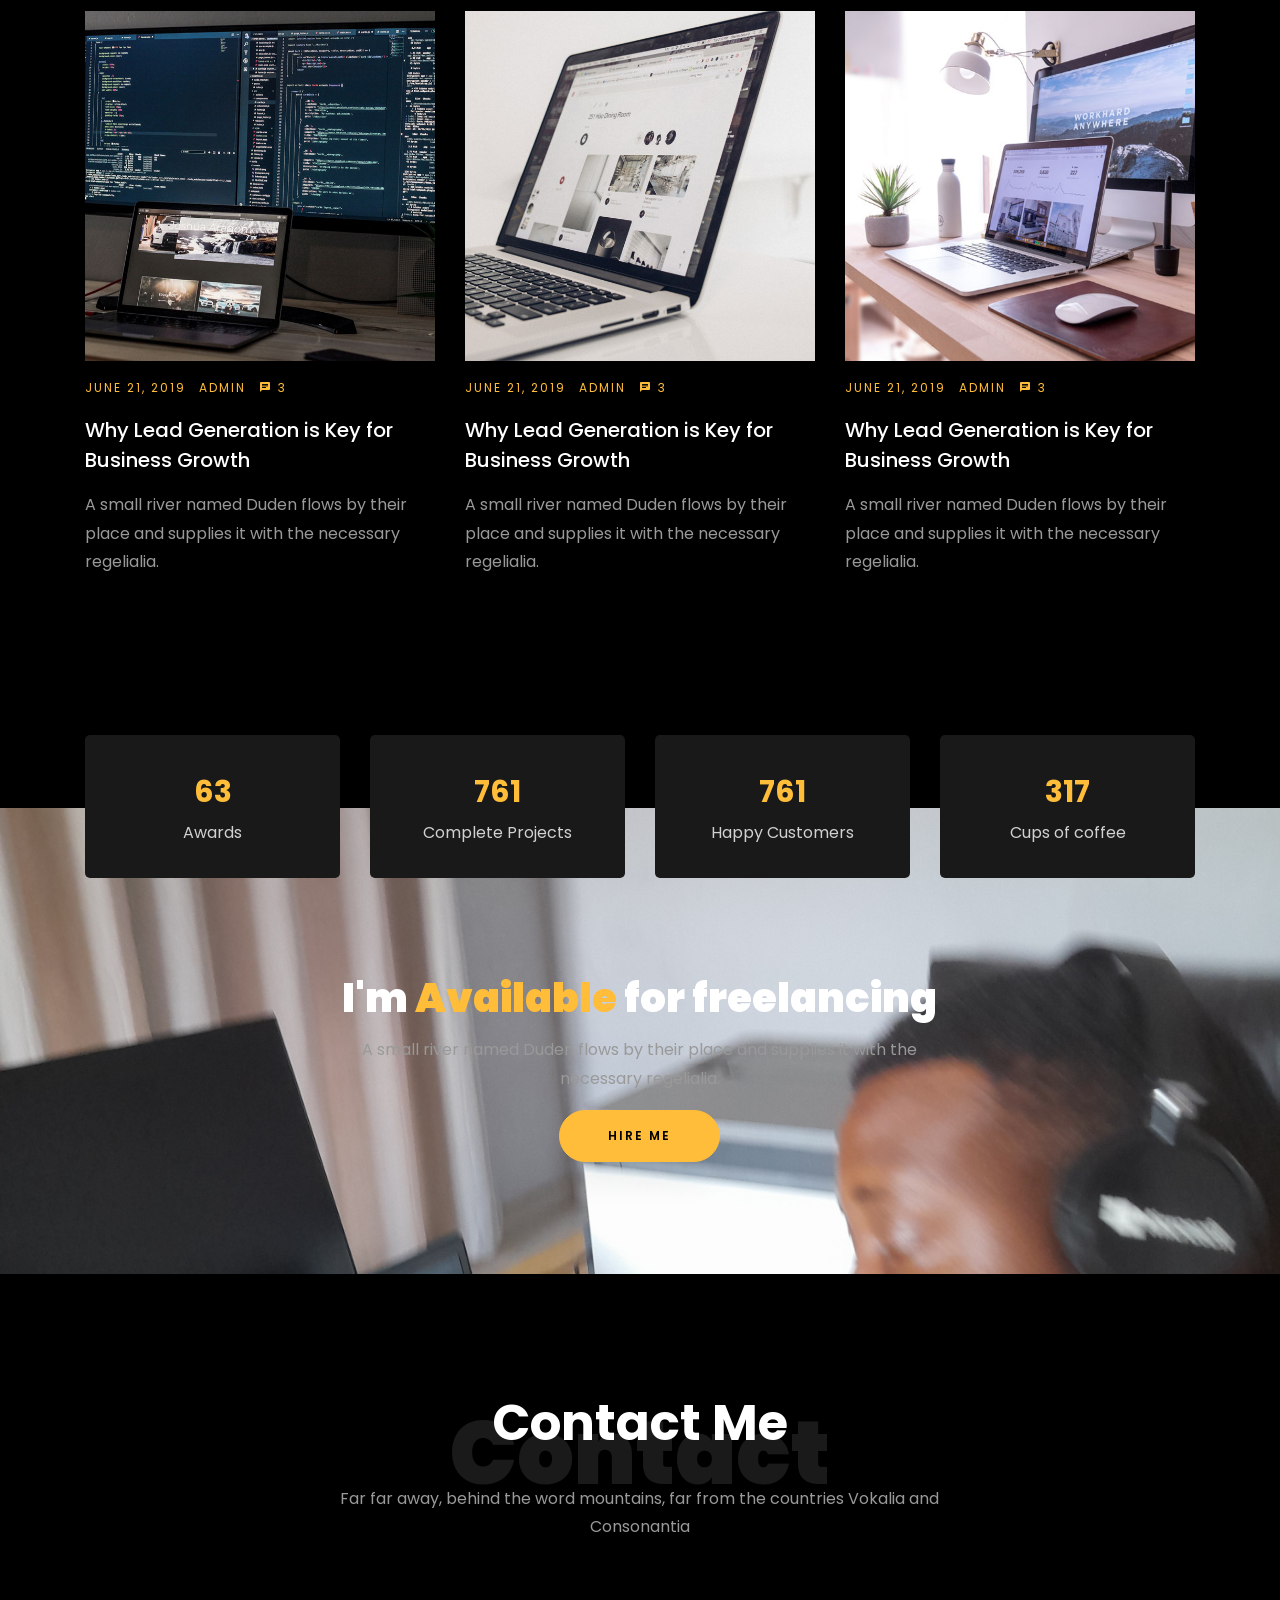
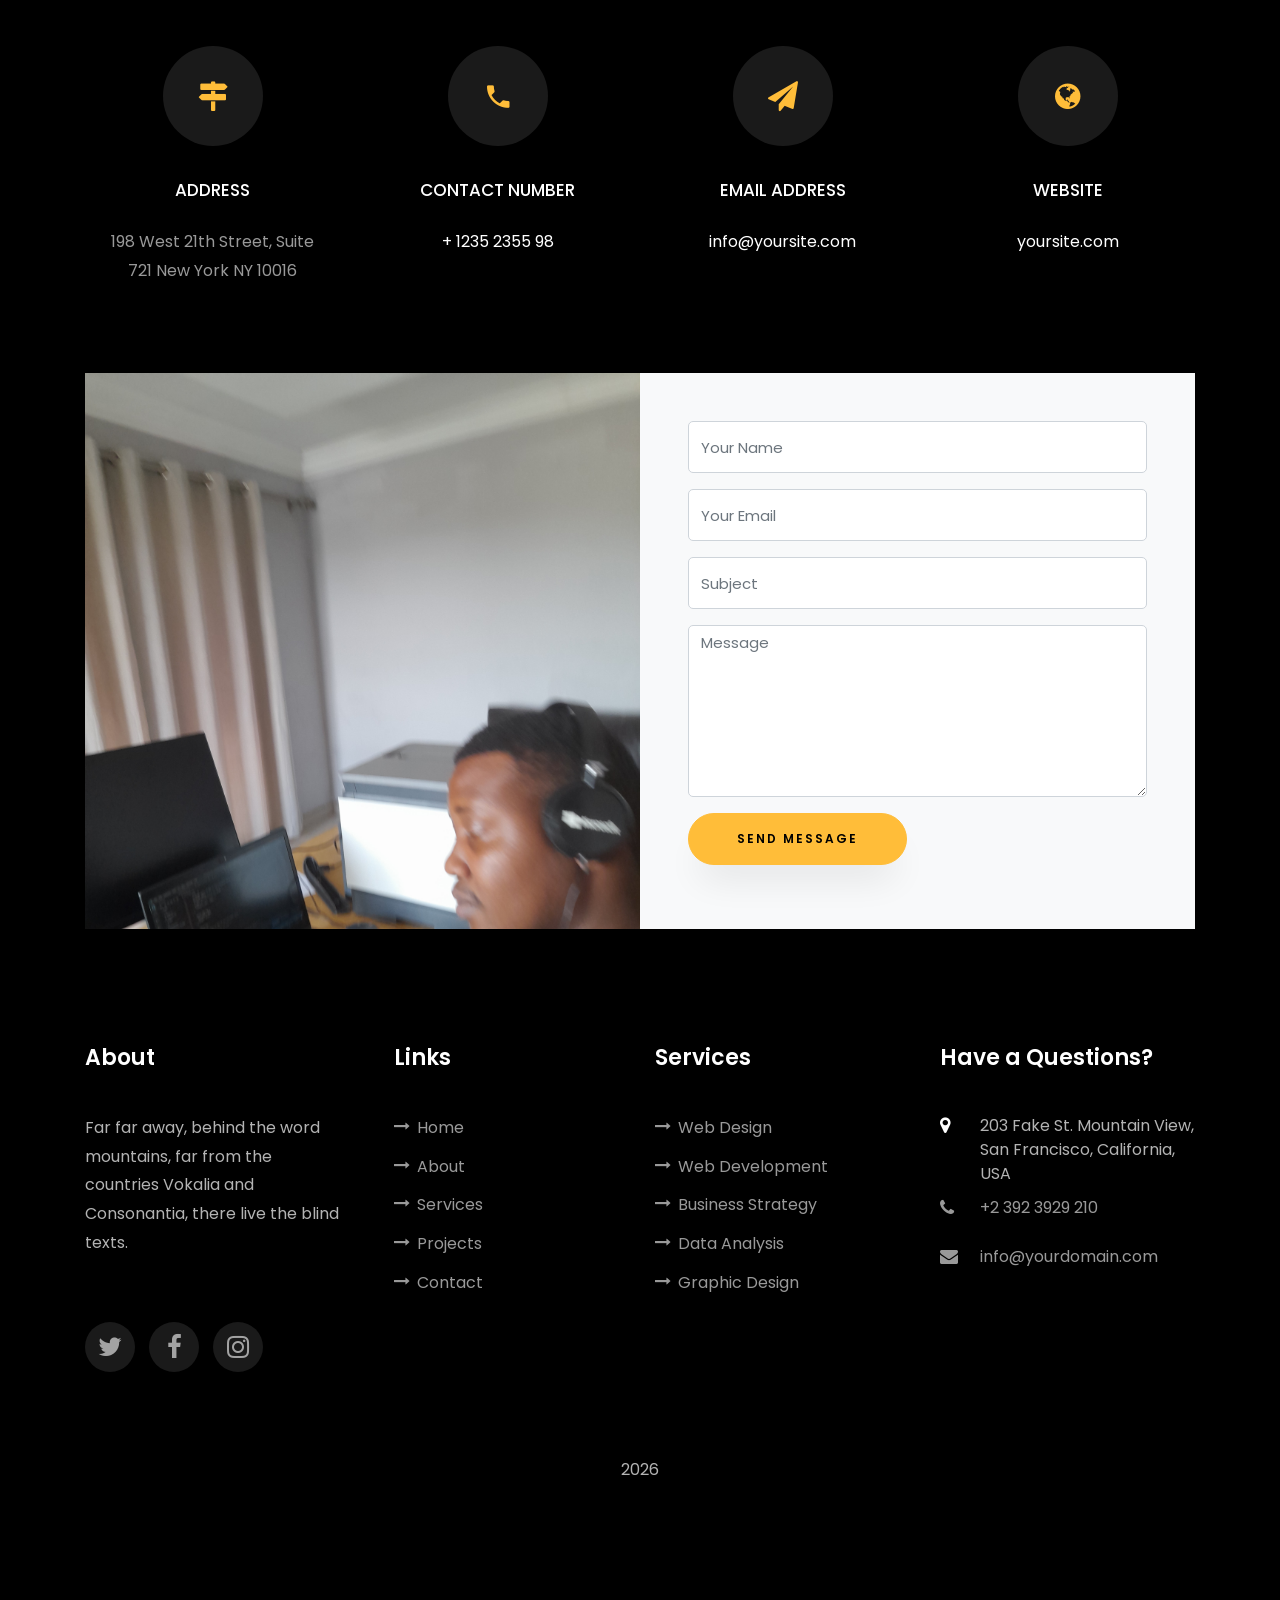
==== commit e88039c1: "Update index.html" ====
--- a/clark-thompson-portfolio-main/index.html
+++ b/clark-thompson-portfolio-main/index.html
@@ -981,11 +981,7 @@
               <script>
                 document.write(new Date().getFullYear());
               </script>
-              All rights reserved | This template is made with
-              <i class="icon-heart color-danger" aria-hidden="true"></i> by
-              <a href="https://github.com/youssef-attai" target="_blank"
-                >Youssef Atta'i</a
-              >
+            
             </p>
           </div>
         </div>
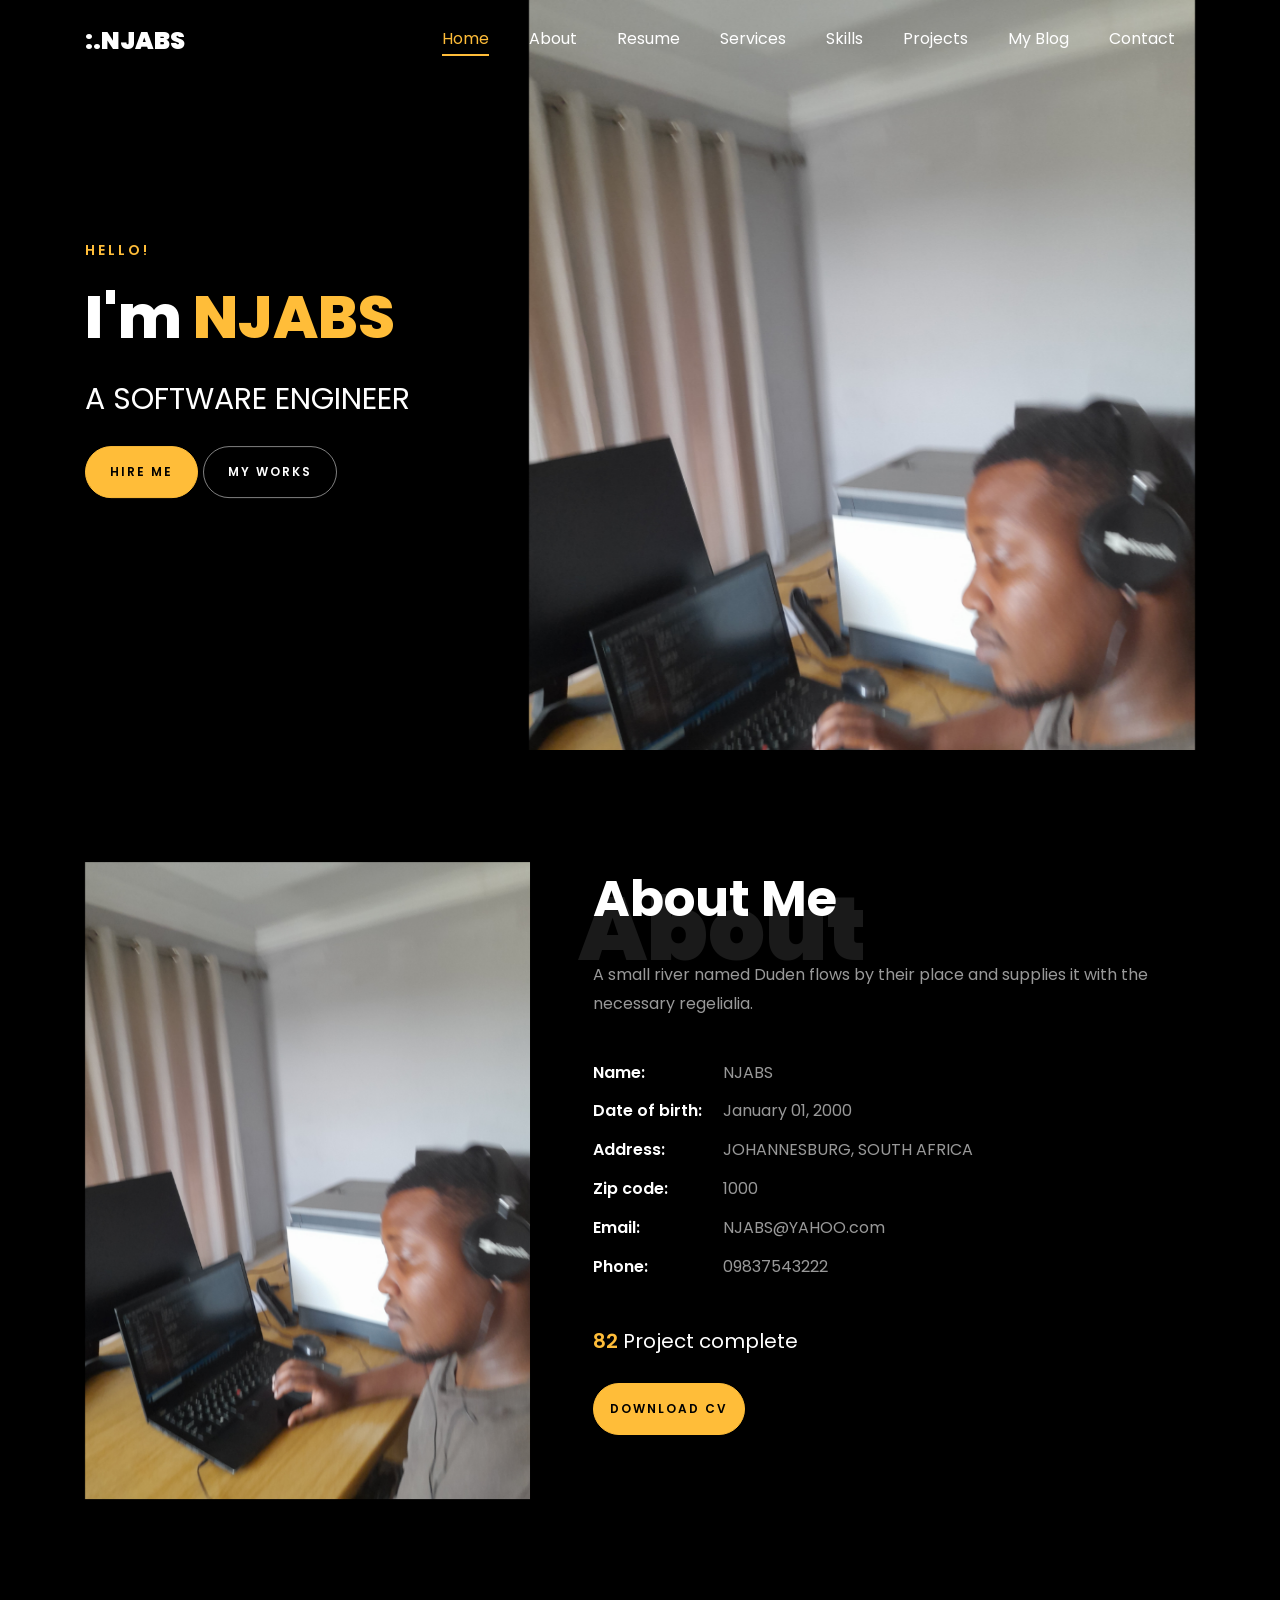
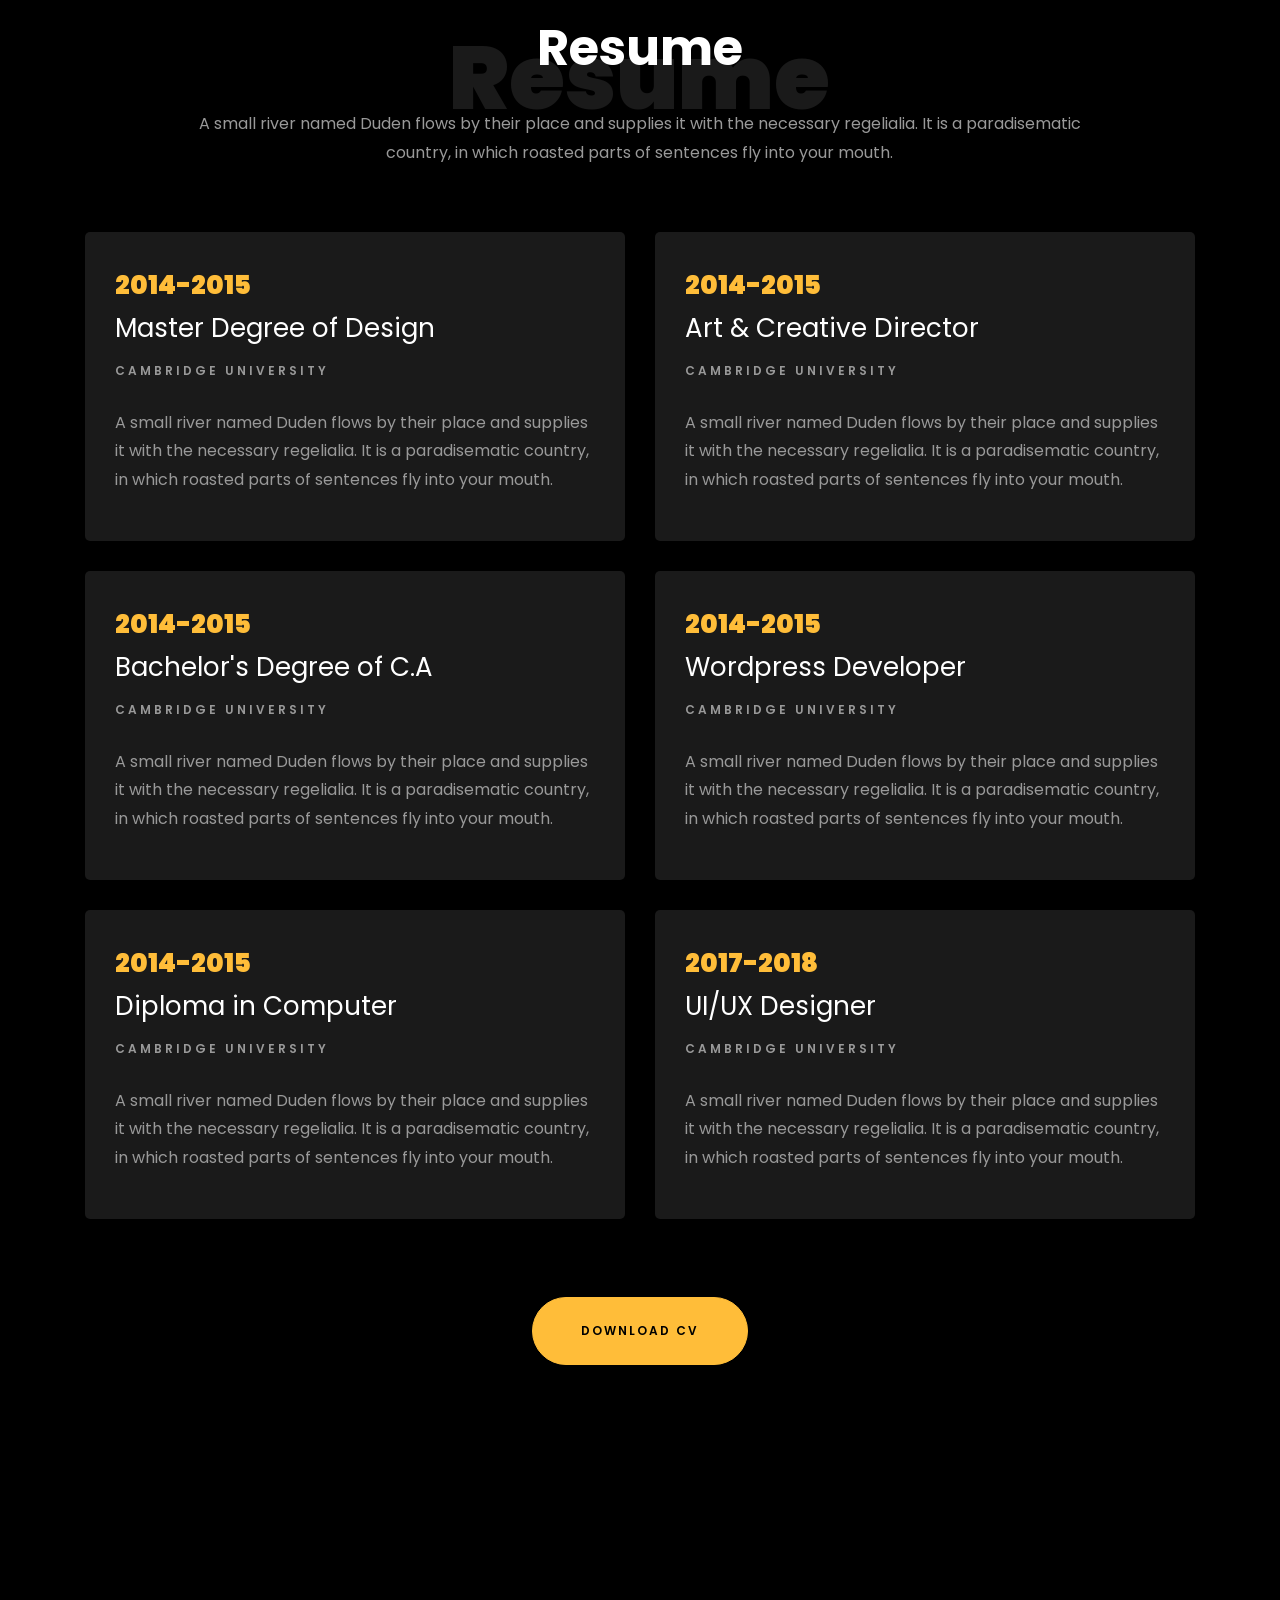
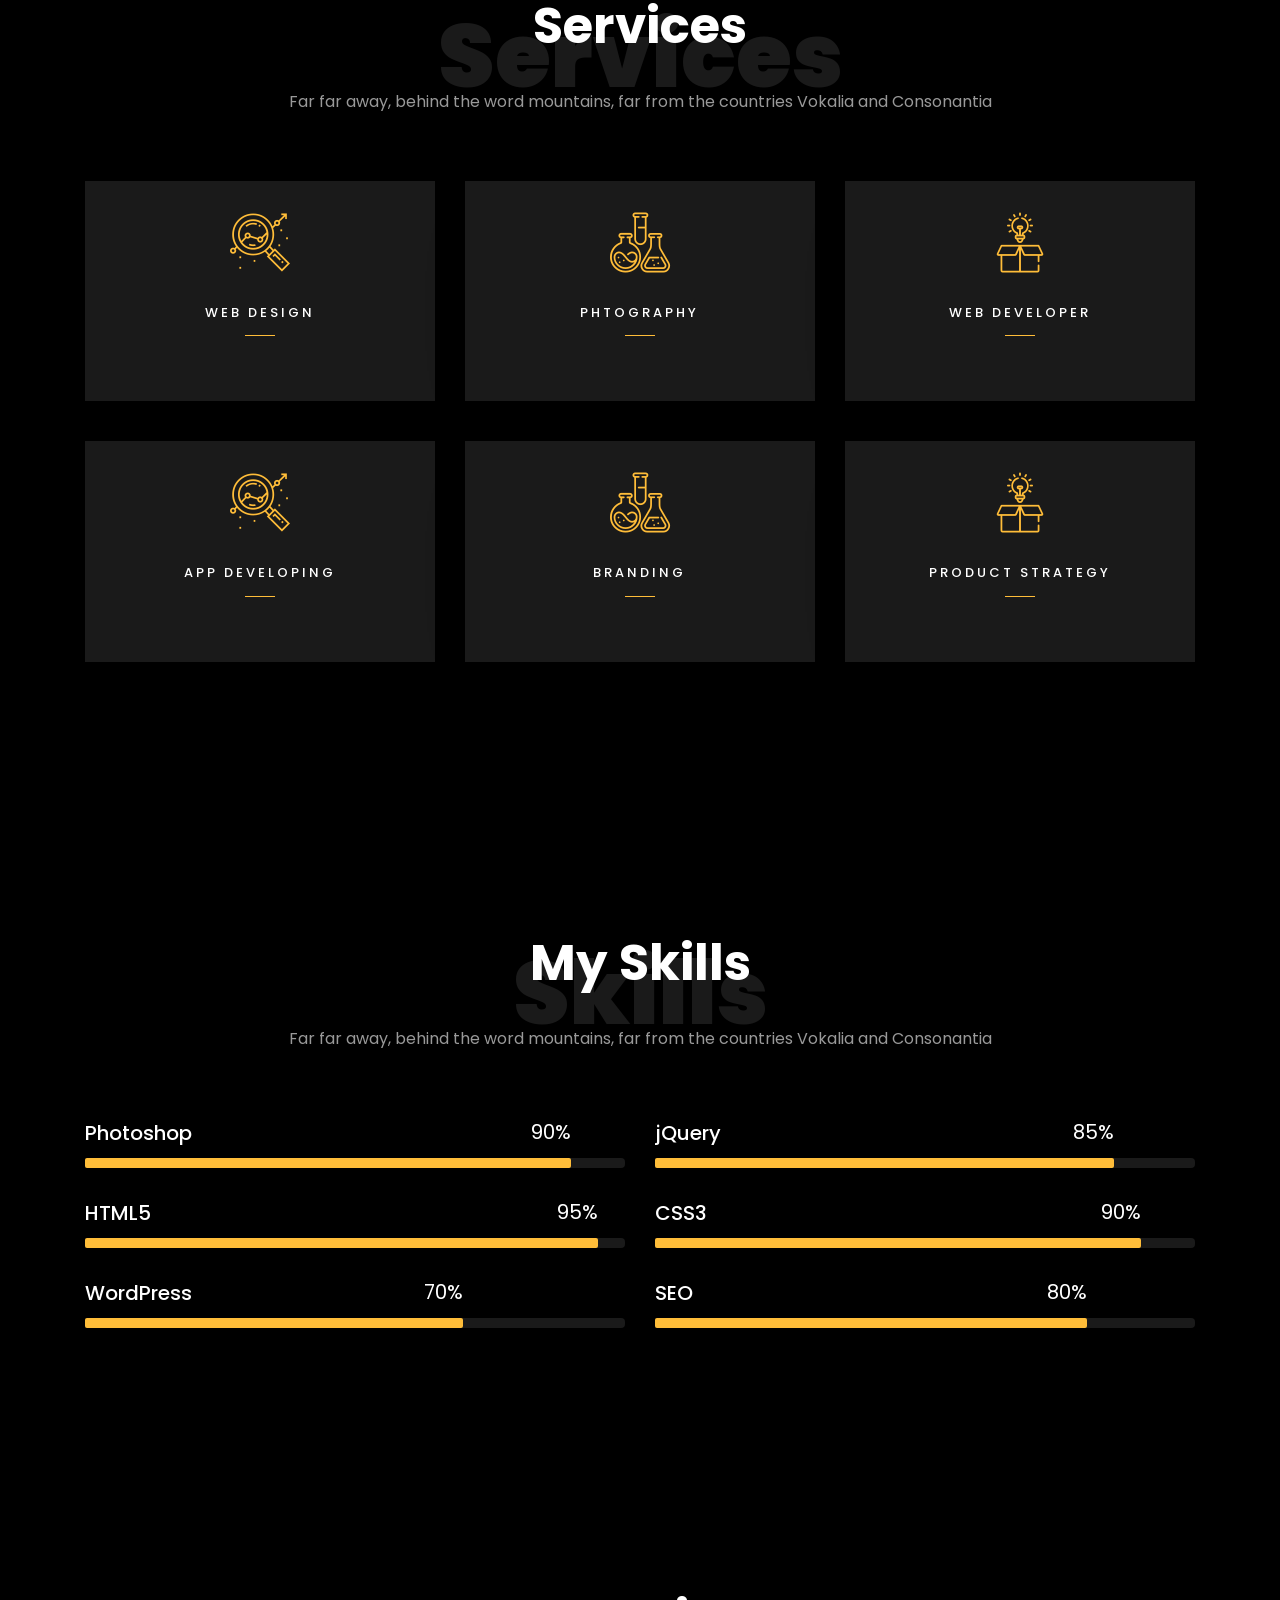
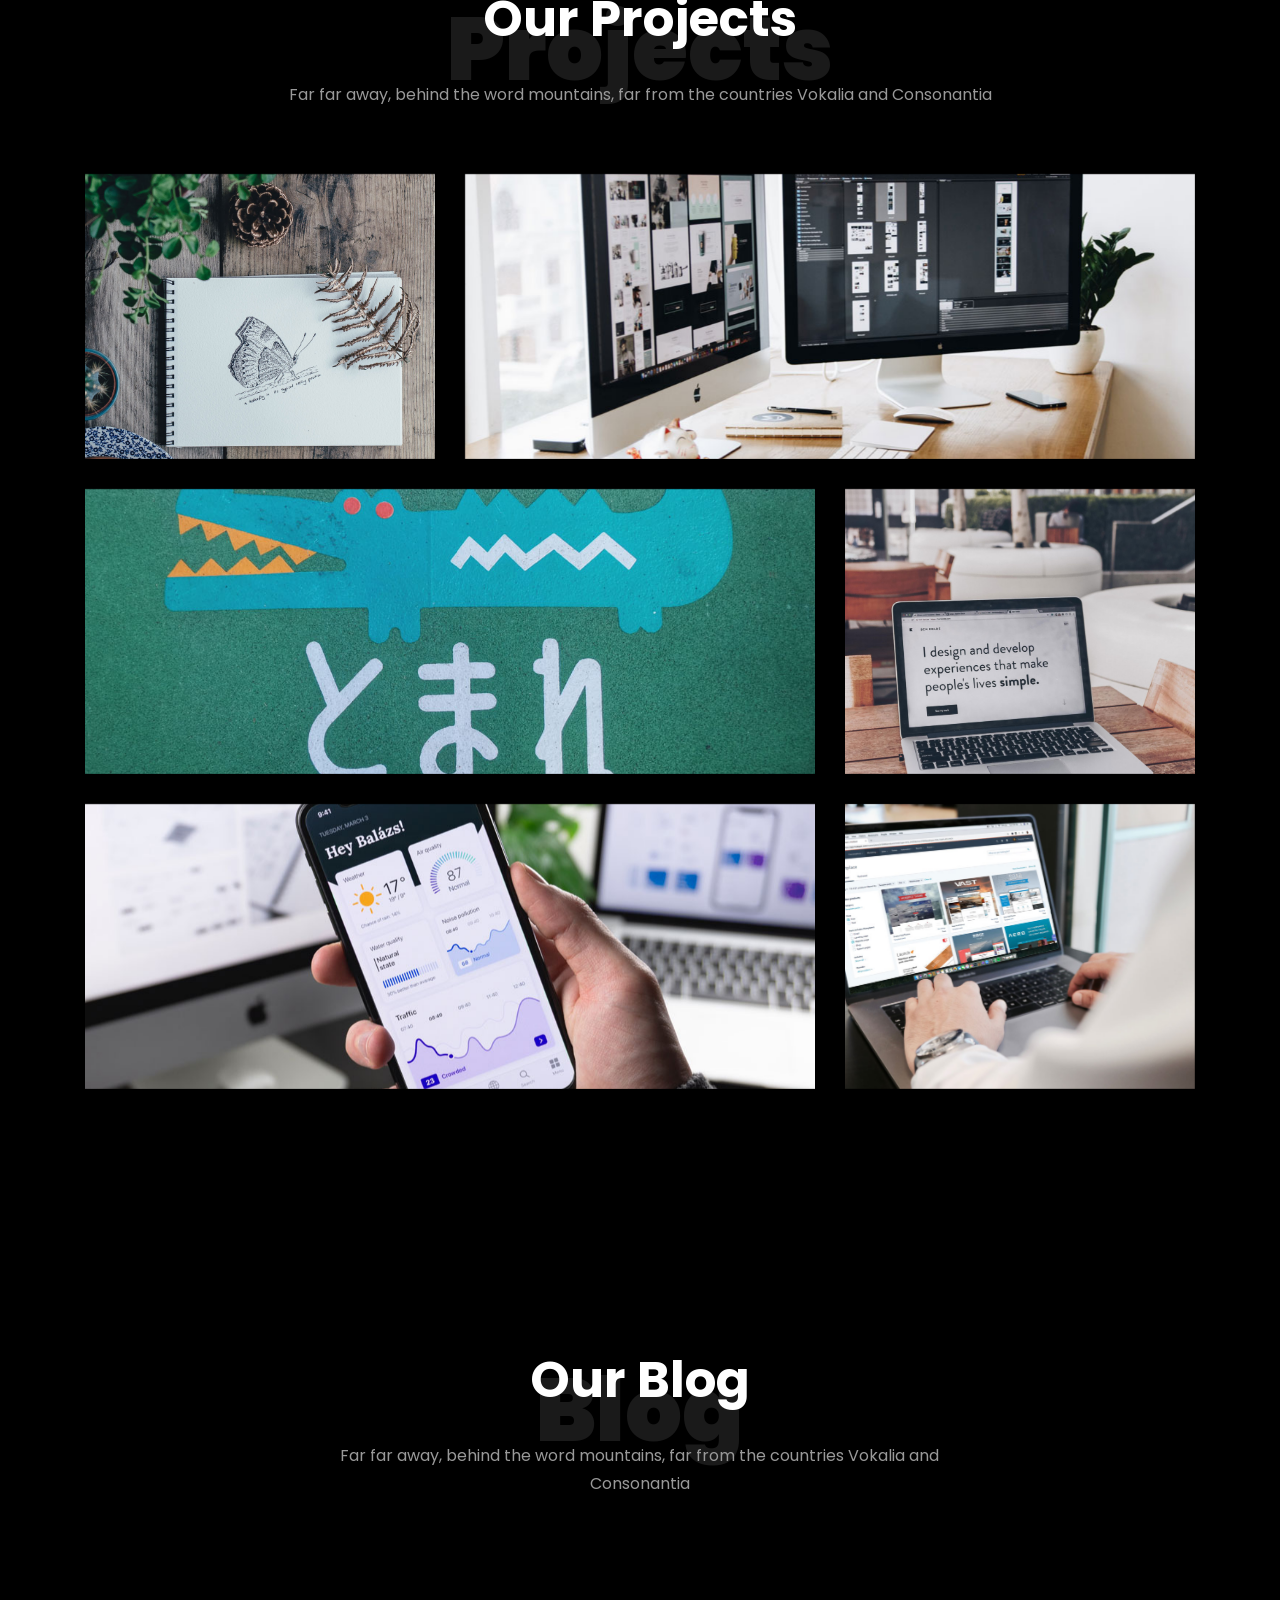
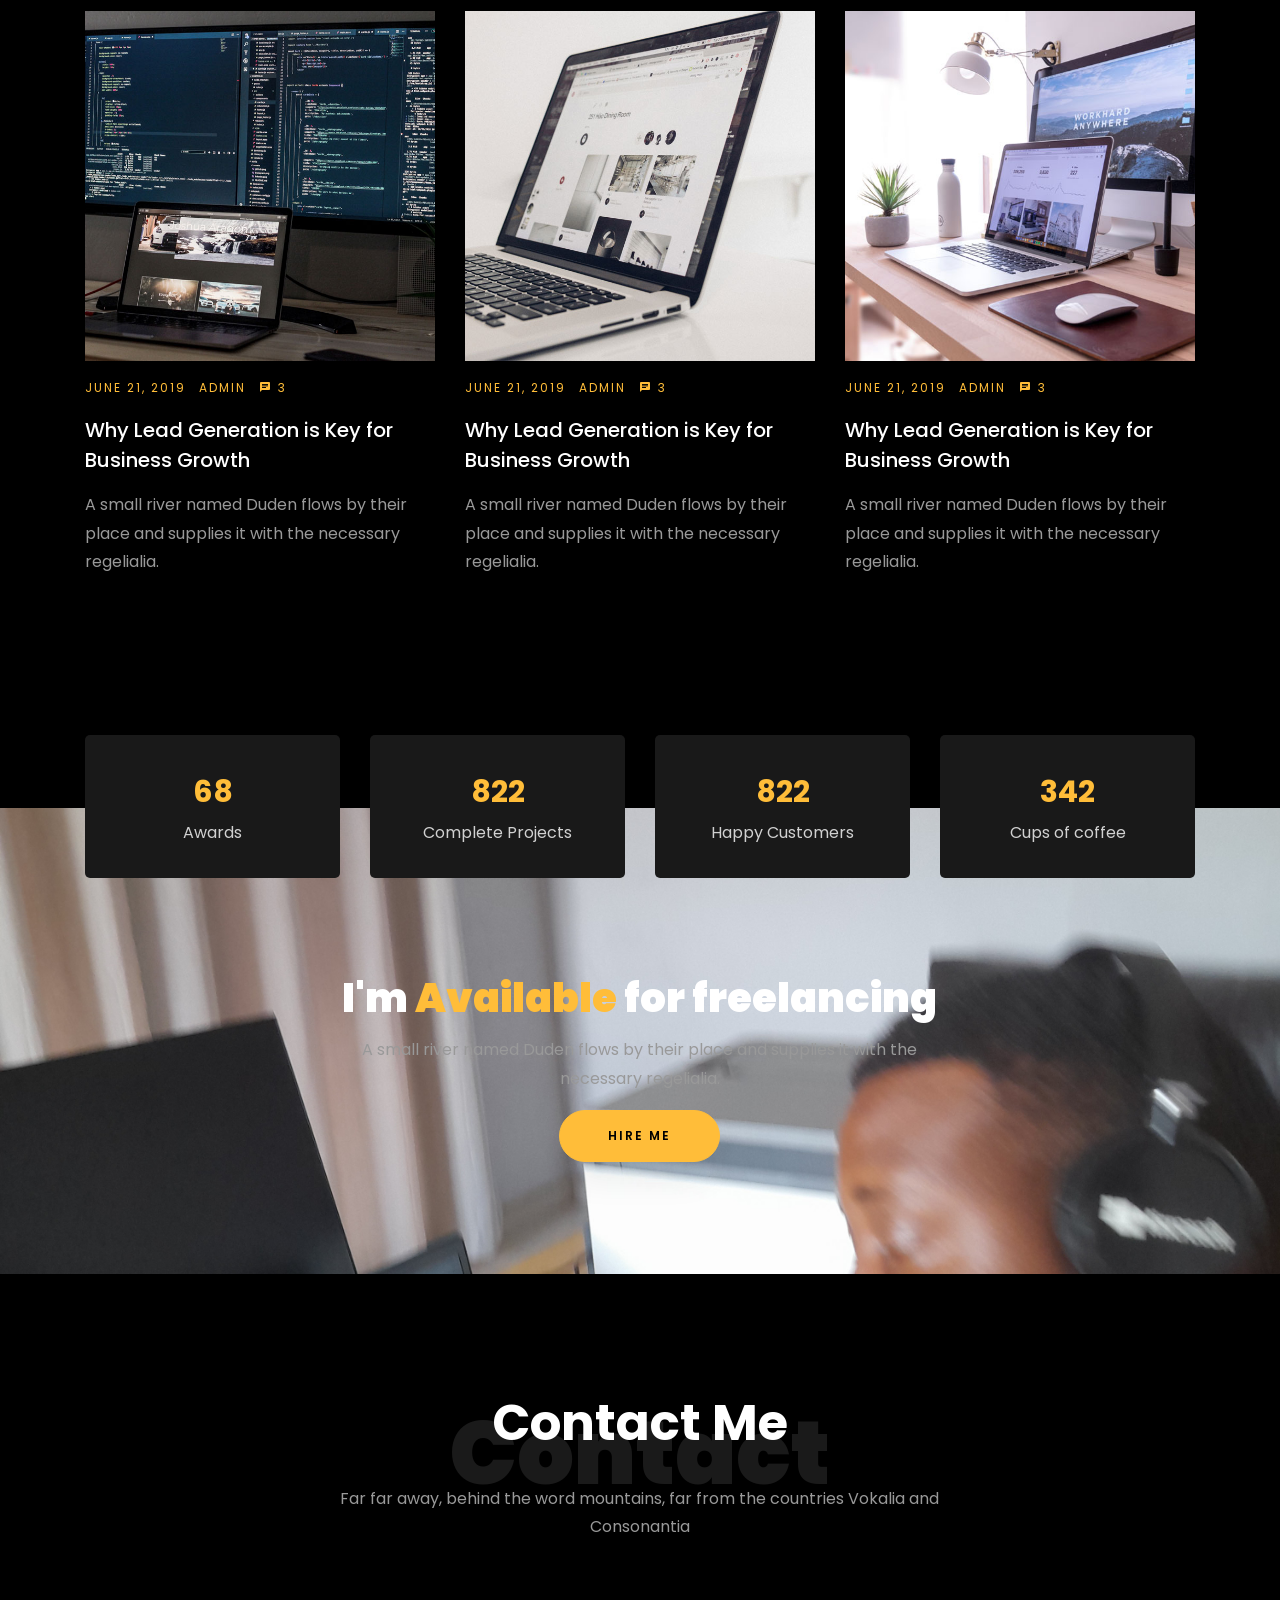
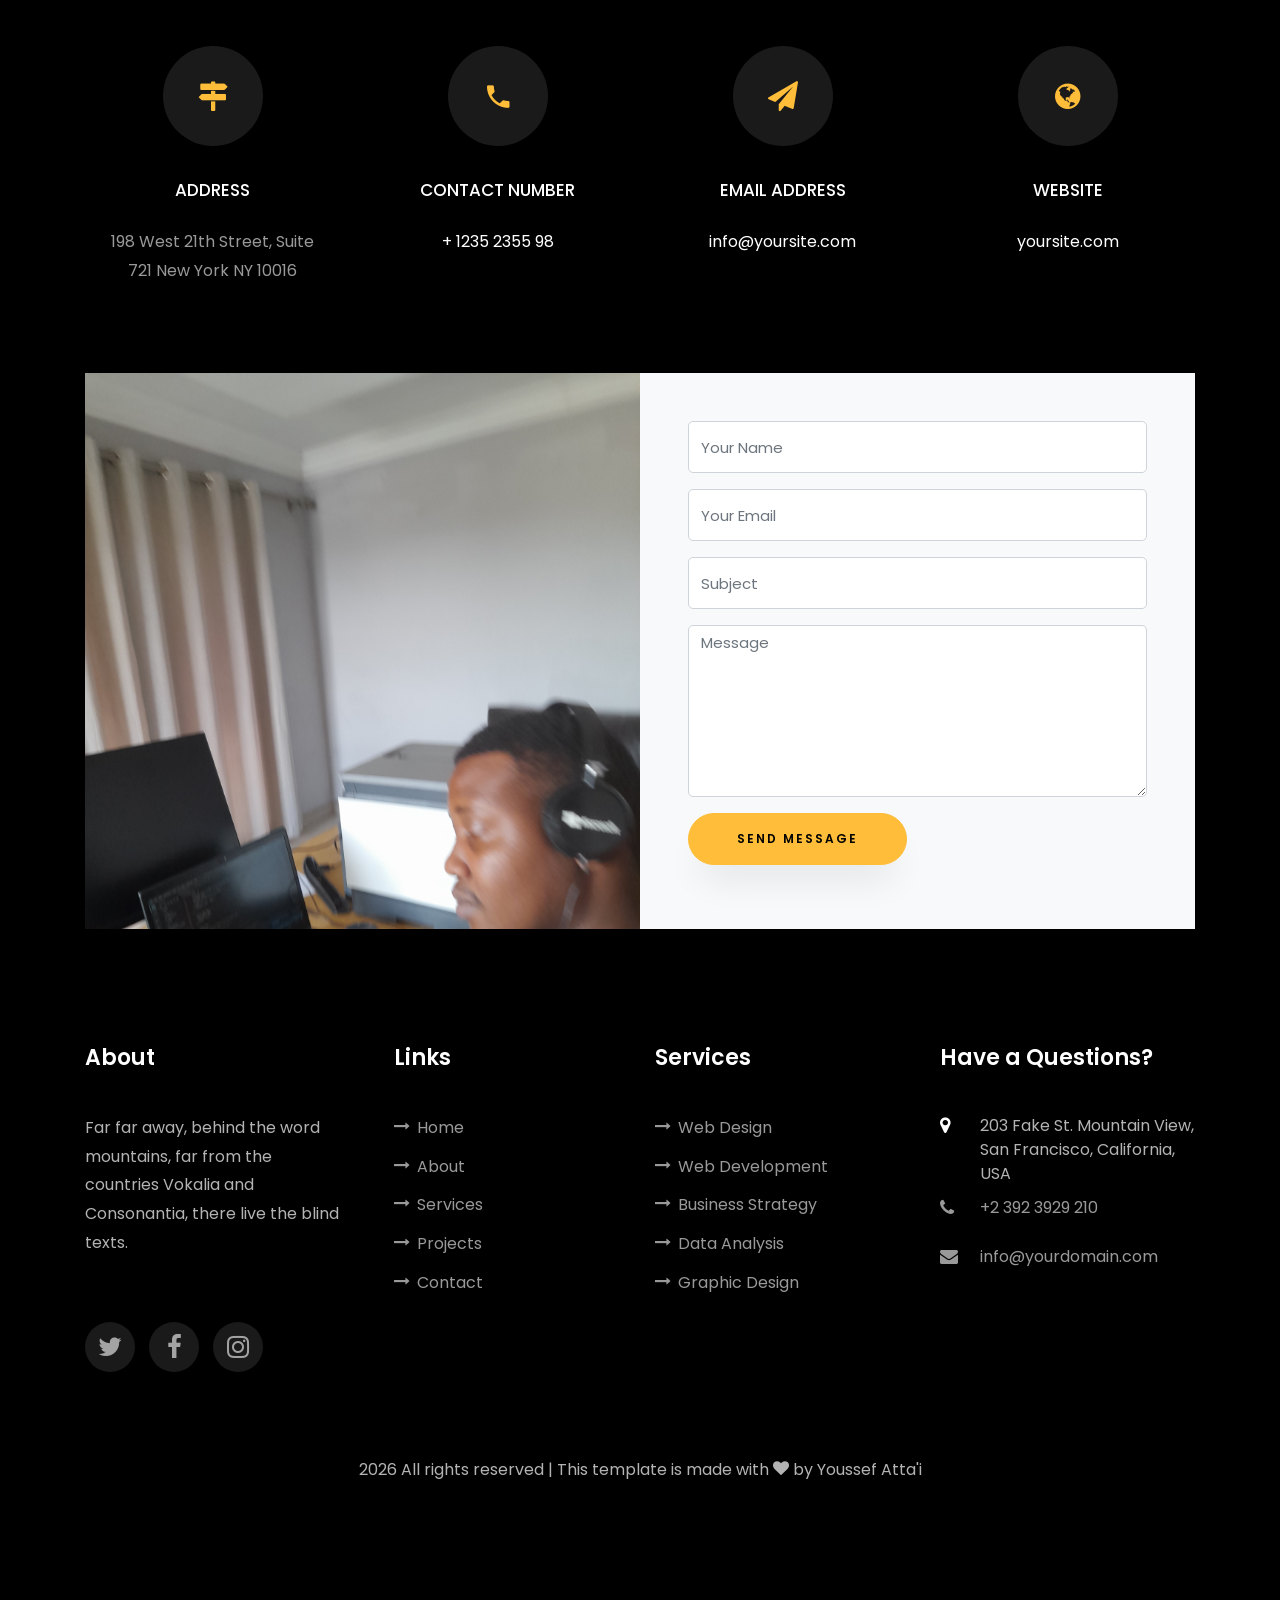
==== commit 274c1af7: "Add files via upload" ====
--- a/clark-thompson-portfolio-main/index.html
+++ b/clark-thompson-portfolio-main/index.html
@@ -981,7 +981,11 @@
               <script>
                 document.write(new Date().getFullYear());
               </script>
-            
+              All rights reserved | This template is made with
+              <i class="icon-heart color-danger" aria-hidden="true"></i> by
+              <a href="https://github.com/youssef-attai" target="_blank"
+                >Youssef Atta'i</a
+              >
             </p>
           </div>
         </div>
